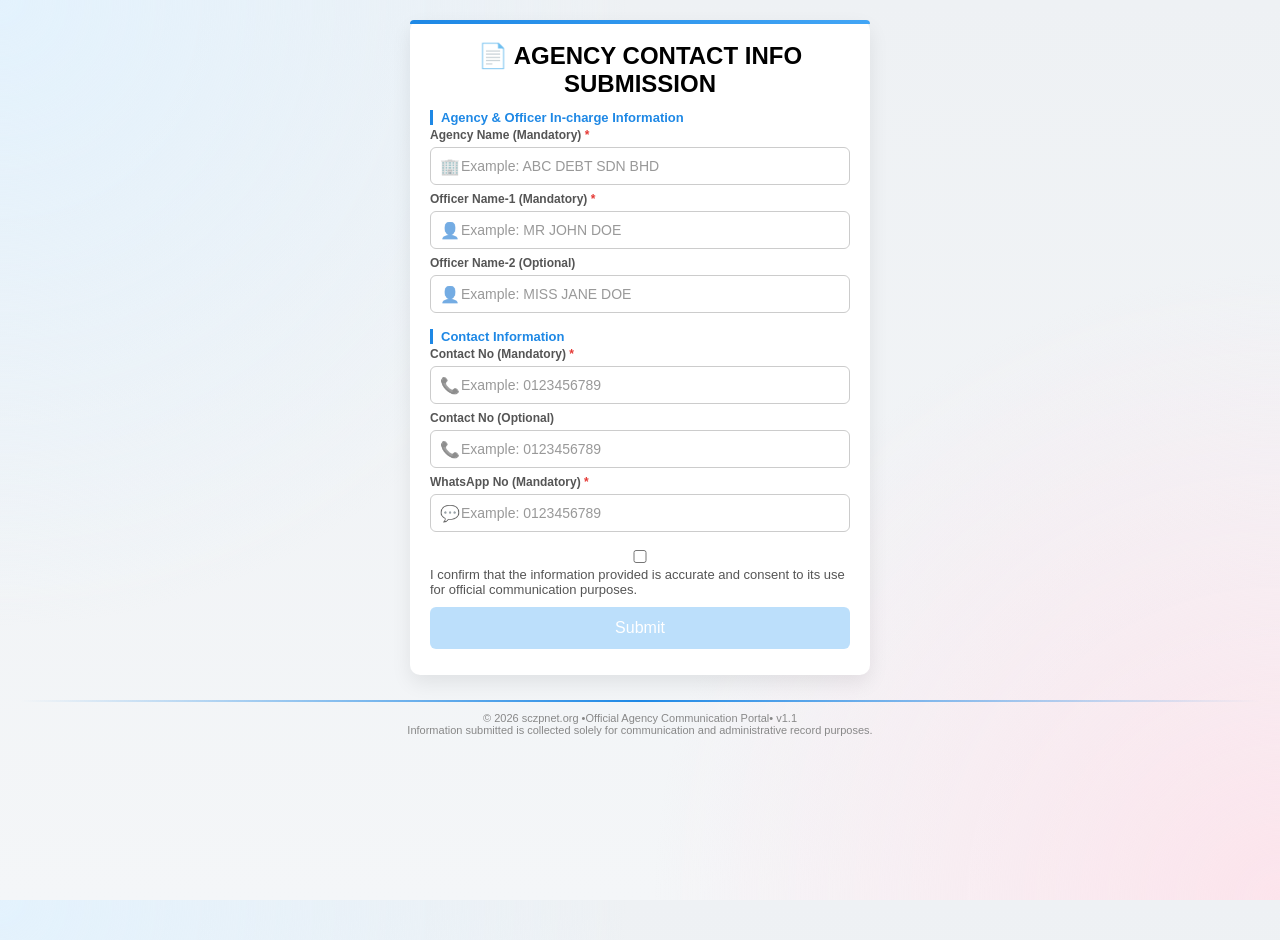
==== agency-info/index.html @ 533aa11d "Create index.html" ====
<!DOCTYPE html>
<html lang="en">
<head>
<meta charset="UTF-8">
<title>Agency Contact Info Submission</title>
<meta name="viewport" content="width=device-width, initial-scale=1">

<style>
/* ===== BASE ===== */
html, body { height:100%; margin:0; }
body{
  font-family: Arial, sans-serif;
  background:
    radial-gradient(circle at top left, #e3f2fd, transparent 40%),
    radial-gradient(circle at bottom right, #fce4ec, transparent 40%),
    linear-gradient(180deg, #eef1f4, #f4f6f8);
  padding:20px;
  color:#000;
}

/* ===== CONTAINER ===== */
.container{
  max-width:420px;
  margin:auto;
  background:#fff;
  padding:16px 20px 20px;
  border-radius:10px;
  box-shadow:0 8px 20px rgba(0,0,0,.08);
  position:relative;
  animation:fade .3s ease;
}
.container::before{
  content:"";
  position:absolute;
  top:0; left:0;
  height:4px; width:100%;
  background:linear-gradient(90deg,#1e88e5,#42a5f5);
  border-radius:10px 10px 0 0;
}

.success-container{ max-width:520px; }

@keyframes fade{
  from{opacity:0; transform:translateY(8px)}
  to{opacity:1; transform:none}
}

/* ===== TEXT ===== */
h2{ text-align:center; margin:6px 0 12px }
label{ font-size:12px; color:#555; font-weight:bold }
.req{ color:#e53935 }
.helper{
  font-size:12px;
  color:#777;
  margin-top:6px;
  text-align:center;
}

/* ===== INPUT ===== */
.input-wrap{ position:relative }
.input-wrap span{
  position:absolute;
  left:10px; top:50%;
  transform:translateY(-50%);
  opacity:.6;
}
input{
  width:100%;
  padding:10px 10px 10px 30px;
  margin:4px 0;
  border:1px solid #ccc;
  border-radius:6px;
  font-size:14px;
  box-sizing:border-box;
  text-transform:uppercase;
}
::placeholder{
  text-transform:none;
  color:#999;
}
input:focus{
  border-color:#1e88e5;
  box-shadow:0 0 0 2px rgba(30,136,229,.15);
  outline:none;
}
input.error{
  border-color:#e53935;
  background:#fff5f5;
}

.errorText{
  font-size:11px;
  color:#e53935;
  display:none;
  margin-bottom:6px;
}

/* ===== SECTION ===== */
.section-title{
  margin-top:12px;
  font-size:13px;
  font-weight:bold;
  color:#1e88e5;
  border-left:3px solid #1e88e5;
  padding-left:8px;
}

/* ===== CONSENT ===== */
.consent{
  font-size:13px;
  margin:10px 0;
  color:#555;
}

/* ===== BUTTON ===== */
button{
  width:100%;
  padding:12px;
  border:none;
  border-radius:6px;
  font-size:16px;
  color:#fff;
  background:#90caf9;
  cursor:not-allowed;
  transition:.2s;
  opacity:.6;
}
button.enabled{
  background:linear-gradient(135deg,#1e88e5,#42a5f5);
  cursor:pointer;
  opacity:1;
}
button.enabled:hover{
  transform:translateY(-1px);
  box-shadow:0 6px 12px rgba(30,136,229,.25);
}

/* ===== SUCCESS ===== */
.successIcon{
  width:70px;
  margin:14px auto;
  animation:pop .4s ease;
}
@keyframes pop{
  from{transform:scale(.6);opacity:0}
  to{transform:scale(1);opacity:1}
}
.ref{
  background:#e3f2fd;
  border:1px dashed #1e88e5;
  padding:8px;
  border-radius:6px;
  text-align:center;
  font-weight:bold;
  margin-bottom:10px;
  font-size:14px;
}
.summary{
  font-size:14px;
  margin-top:10px;
  line-height:1.6;
}
.summary div{
  background:#fafafa;
  border:1px solid #eee;
  padding:6px 8px;
  border-radius:5px;
  margin-bottom:5px;
}
.watermark{
  position:absolute;
  top:45%;
  left:50%;
  transform:translate(-50%,-50%) rotate(-25deg);
  font-size:48px;
  color:rgba(0,0,0,0.06);
  font-weight:bold;
  display:none;
  pointer-events:none;
}

/* ===== MAINTENANCE ===== */
.maintenance{
  max-width:420px;
  margin:auto;
  background:#fff;
  padding:25px 20px;
  border-radius:10px;
  box-shadow:0 8px 20px rgba(0,0,0,.08);
  text-align:center;
}
.maintenance p{ font-size:13px; color:#555 }

/* ===== FOOTER ===== */
.footer{
  margin-top:25px;
  text-align:center;
  font-size:11px;
  color:#888;
}
.divider{
  height:2px;
  background:linear-gradient(to right,transparent,#1e88e5,transparent);
  margin-bottom:10px;
}
.footer a{
  color:#888;
  text-decoration:none;
}
</style>
</head>

<body>

<script>
/* ===== ON / OFF MODE ===== */
var FORM_ENABLED = true;
</script>

<!-- MAINTENANCE -->
<div class="maintenance" id="maintenanceBox" style="display:none;">
  <h2>🚧</h2>
  <h2>Temporarily Unavailable</h2>
  <p>
    This submission form is currently unavailable.<br><br>
    Please contact Cik Syah at HQ Singer.
  </p>
</div>

<!-- FORM -->
<div class="container" id="formBox">
  <h2>📄 AGENCY CONTACT INFO SUBMISSION</h2>

  <form onsubmit="return submitForm();">

    <div class="section-title">Agency & Officer In-charge Information</div>

    <label>Agency Name (Mandatory) <span class="req">*</span></label>
    <div class="input-wrap">
      <span>🏢</span>
      <input type="text" id="agency" placeholder="Example: ABC DEBT SDN BHD">
    </div>
    <div class="errorText" id="err_agency">This field is required</div>

    <label>Officer Name-1 (Mandatory) <span class="req">*</span></label>
    <div class="input-wrap">
      <span>👤</span>
      <input type="text" id="pic1" placeholder="Example: MR JOHN DOE">
    </div>
    <div class="errorText" id="err_pic1">This field is required</div>

    <label>Officer Name-2 (Optional)</label>
    <div class="input-wrap">
      <span>👤</span>
      <input type="text" id="pic2" placeholder="Example: MISS JANE DOE">
    </div>

    <div class="section-title">Contact Information</div>

    <label>Contact No (Mandatory) <span class="req">*</span></label>
    <div class="input-wrap">
      <span>📞</span>
      <input type="tel" id="contact1" placeholder="Example: 0123456789" oninput="formatPhone(this)">
    </div>
    <div class="errorText" id="err_contact1">This field is required</div>

    <label>Contact No (Optional)</label>
    <div class="input-wrap">
      <span>📞</span>
      <input type="tel" id="contact2" placeholder="Example: 0123456789" oninput="formatPhone(this)">
    </div>

    <label>WhatsApp No (Mandatory) <span class="req">*</span></label>
    <div class="input-wrap">
      <span>💬</span>
      <input type="tel" id="whatsapp" placeholder="Example: 0123456789" oninput="formatPhone(this)">
    </div>
    <div class="errorText" id="err_whatsapp">This field is required</div>

    <div class="consent">
      <input type="checkbox" id="consent" onclick="updateState()">
      I confirm that the information provided is accurate and consent to its use
      for official communication purposes.
    </div>

    <button type="submit" id="submitBtn">Submit</button>
    <div class="helper" id="helperText"></div>
  </form>
</div>

<!-- SUCCESS -->
<div class="container success-container" id="successBox" style="display:none;">
  <div class="watermark" id="watermark">SUBMITTED</div>

  <div class="successIcon">
    <svg viewBox="0 0 24 24" fill="none">
      <circle cx="12" cy="12" r="10" stroke="#1e88e5" stroke-width="2"/>
      <path d="M7 12l3 3 7-7" stroke="#1e88e5" stroke-width="2"/>
    </svg>
  </div>

  <h2>Submission Successful</h2>
  <div class="ref" id="refDisplay"></div>
  <div class="summary" id="summaryBox"></div>

  <div class="consent" style="margin-top:15px;">
    ✔ CONSENT CONFIRMED FOR OFFICIAL COMMUNICATION PURPOSES.
  </div>

  <p style="text-align:center;font-size:13px;">
    You may safely close this page. Thank You!
  </p>
</div>

<!-- FOOTER -->
<div class="footer">
  <div class="divider"></div>
  <div id="trademark"></div>
  <div>
    Information submitted is collected solely for communication and
    administrative record purposes.
  </div>
</div>

<script>
/* ===== PAGE LOAD ===== */
window.onload=function(){
  if(!FORM_ENABLED){
    formBox.style.display="none";
    successBox.style.display="none";
    maintenanceBox.style.display="block";
  }
};

/* ===== VALIDATION ===== */
const mandatoryFields=[
  {id:"agency",err:"err_agency"},
  {id:"pic1",err:"err_pic1"},
  {id:"contact1",err:"err_contact1"},
  {id:"whatsapp",err:"err_whatsapp"}
];

function formatPhone(el){
  let v=el.value.replace(/\D/g,'');
  if(v.startsWith("0"))v="6"+v;
  if(!v.startsWith("6"))v="6"+v;
  el.value=v;
}

function updateState(){
  let ok=true;
  mandatoryFields.forEach(f=>{
    const i=document.getElementById(f.id);
    const e=document.getElementById(f.err);
    if(!i.value.trim()){
      ok=false;
      i.classList.add("error");
      e.style.display="block";
    }else{
      i.classList.remove("error");
      e.style.display="none";
    }
  });

  submitBtn.disabled=!ok||!consent.checked;
  submitBtn.classList.toggle("enabled",!submitBtn.disabled);
  helperText.innerText=!ok
    ?"Please complete all mandatory fields."
    :!consent.checked
    ?"Please confirm consent to proceed."
    :"";
}

mandatoryFields.forEach(f=>{
  document.getElementById(f.id).addEventListener("input",updateState);
});

/* ===== SUBMIT ===== */
function submitForm(){
  updateState();
  if(submitBtn.disabled) return false;

  const ref=generateRef();
  const data=new URLSearchParams();
  data.append("ref",ref);
  data.append("agency",agency.value.toUpperCase());
  data.append("pic1",pic1.value.toUpperCase());
  data.append("pic2",pic2.value.toUpperCase());
  data.append("contact1",contact1.value);
  data.append("contact2",contact2.value);
  data.append("whatsapp",whatsapp.value);
  data.append("consent","YES");

  fetch("https://script.google.com/macros/s/AKfycbw3ZP7SV102Bk2YzTQX0vrJ6etipbV98_9ts3V8VFjyaAp5LFoS3QifUa3fZv5ThPaM/exec",
    {method:"POST",body:data});

  formBox.style.display="none";
  successBox.style.display="block";
  watermark.style.display="block";

  refDisplay.innerText="REFERENCE NO: "+ref;
  summaryBox.innerHTML=
    `<div><b>AGENCY NAME:</b> ${agency.value.toUpperCase()}</div>
     <div><b>OFFICER NAME-1:</b> ${pic1.value.toUpperCase()}</div>
     ${pic2.value?`<div><b>OFFICER NAME-2:</b> ${pic2.value.toUpperCase()}</div>`:""}
     <div><b>CONTACT NO (MANDATORY):</b> ${contact1.value}</div>
     ${contact2.value?`<div><b>CONTACT NO (OPTIONAL):</b> ${contact2.value}</div>`:""}
     <div><b>WHATSAPP NO (MANDATORY):</b> ${whatsapp.value}</div>`;

  return false;
}

function generateRef(){
  const d=new Date();
  return "AGY-"+d.getFullYear()
    +String(d.getMonth()+1).padStart(2,"0")
    +String(d.getDate()).padStart(2,"0")+"-"
    +String(d.getHours()).padStart(2,"0")
    +String(d.getMinutes()).padStart(2,"0")
    +String(d.getSeconds()).padStart(2,"0");
}

/* FOOTER */
(function(){
  const year=new Date().getFullYear();
  trademark.innerHTML=
    `© ${year} <a href="https://sczpnet.org" target="_blank">sczpnet.org</a> •Official Agency Communication Portal• v1.1`;
})();
</script>

</body>
</html>
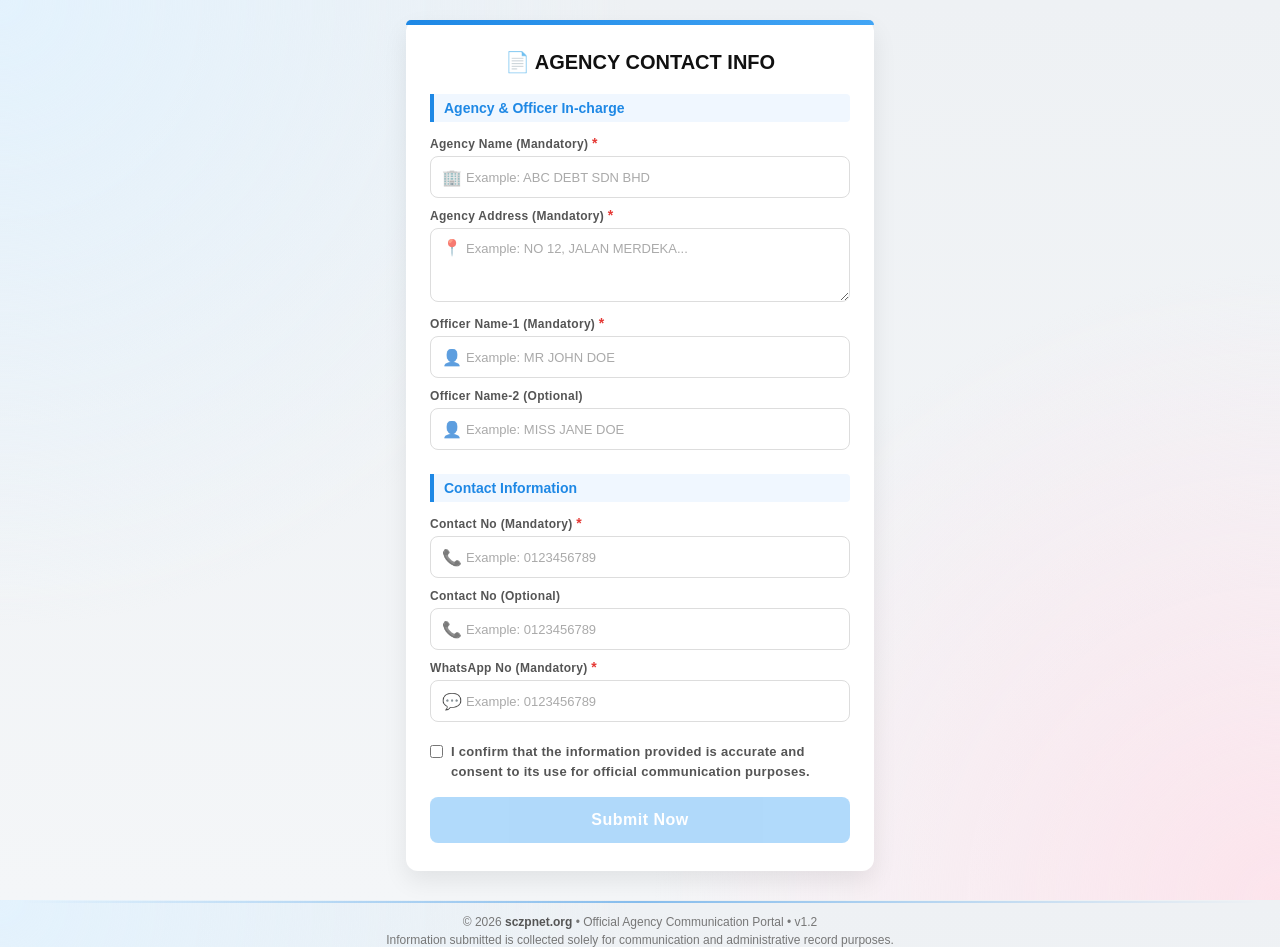
==== commit b9abae1f: "Update index.html" ====
--- a/agency-info/index.html
+++ b/agency-info/index.html
@@ -15,7 +15,7 @@
     radial-gradient(circle at bottom right, #fce4ec, transparent 40%),
     linear-gradient(180deg, #eef1f4, #f4f6f8);
   padding:20px;
-  color:#000;
+  color:#333;
 }
 
 /* ===== CONTAINER ===== */
@@ -23,67 +23,79 @@
   max-width:420px;
   margin:auto;
   background:#fff;
-  padding:16px 20px 20px;
-  border-radius:10px;
-  box-shadow:0 8px 20px rgba(0,0,0,.08);
+  padding:20px 24px;
+  border-radius:12px;
+  box-shadow:0 10px 25px rgba(0,0,0,.08);
   position:relative;
-  animation:fade .3s ease;
+  animation:fade .4s ease;
 }
 .container::before{
   content:"";
   position:absolute;
   top:0; left:0;
-  height:4px; width:100%;
+  height:5px; width:100%;
   background:linear-gradient(90deg,#1e88e5,#42a5f5);
-  border-radius:10px 10px 0 0;
+  border-radius:12px 12px 0 0;
 }
 
 .success-container{ max-width:520px; }
 
 @keyframes fade{
-  from{opacity:0; transform:translateY(8px)}
+  from{opacity:0; transform:translateY(10px)}
   to{opacity:1; transform:none}
 }
 
 /* ===== TEXT ===== */
-h2{ text-align:center; margin:6px 0 12px }
-label{ font-size:12px; color:#555; font-weight:bold }
-.req{ color:#e53935 }
+h2{ text-align:center; margin:10px 0 16px; color:#111; font-size: 20px;}
+label{ font-size:12px; color:#555; font-weight:bold; letter-spacing: 0.3px; }
+.req{ color:#e53935; font-size: 14px; }
 .helper{
   font-size:12px;
   color:#777;
-  margin-top:6px;
+  margin-top:8px;
   text-align:center;
 }
 
 /* ===== INPUT ===== */
-.input-wrap{ position:relative }
+.input-wrap{ position:relative; margin-bottom: 4px;}
 .input-wrap span{
   position:absolute;
-  left:10px; top:50%;
+  left:12px; top:50%;
   transform:translateY(-50%);
-  opacity:.6;
-}
-input{
+  opacity:.7;
+}
+.input-wrap.textarea-wrap span {
+  top: 14px; /* Align icon to top for textarea */
+  transform: none;
+}
+
+input, textarea {
   width:100%;
-  padding:10px 10px 10px 30px;
+  padding:12px 12px 12px 35px;
   margin:4px 0;
-  border:1px solid #ccc;
-  border-radius:6px;
+  border:1.5px solid #ddd;
+  border-radius:8px;
   font-size:14px;
+  font-family: inherit;
   box-sizing:border-box;
   text-transform:uppercase;
-}
+  transition: all 0.2s ease;
+}
+textarea {
+  resize: vertical;
+}
+
 ::placeholder{
   text-transform:none;
-  color:#999;
-}
-input:focus{
+  color:#aaa;
+  font-size: 13px;
+}
+input:focus, textarea:focus {
   border-color:#1e88e5;
-  box-shadow:0 0 0 2px rgba(30,136,229,.15);
+  box-shadow:0 0 0 3px rgba(30,136,229,.15);
   outline:none;
 }
-input.error{
+input.error, textarea.error {
   border-color:#e53935;
   background:#fff5f5;
 }
@@ -92,38 +104,53 @@
   font-size:11px;
   color:#e53935;
   display:none;
-  margin-bottom:6px;
+  margin-bottom:10px;
+  padding-left: 4px;
 }
 
 /* ===== SECTION ===== */
 .section-title{
-  margin-top:12px;
-  font-size:13px;
+  margin:20px 0 12px 0;
+  font-size:14px;
   font-weight:bold;
   color:#1e88e5;
-  border-left:3px solid #1e88e5;
-  padding-left:8px;
+  border-left:4px solid #1e88e5;
+  padding-left:10px;
+  background: #f0f7ff;
+  padding-top: 6px;
+  padding-bottom: 6px;
+  border-radius: 0 4px 4px 0;
 }
 
 /* ===== CONSENT ===== */
 .consent{
   font-size:13px;
-  margin:10px 0;
+  margin:16px 0;
   color:#555;
+  line-height: 1.5;
+  display: flex;
+  align-items: flex-start;
+  gap: 8px;
+}
+.consent input {
+  margin-top: 3px;
+  width: auto;
 }
 
 /* ===== BUTTON ===== */
 button{
   width:100%;
-  padding:12px;
+  padding:14px;
   border:none;
-  border-radius:6px;
+  border-radius:8px;
   font-size:16px;
+  font-weight: bold;
+  letter-spacing: 0.5px;
   color:#fff;
   background:#90caf9;
   cursor:not-allowed;
-  transition:.2s;
-  opacity:.6;
+  transition:all .3s ease;
+  opacity:.7;
 }
 button.enabled{
   background:linear-gradient(135deg,#1e88e5,#42a5f5);
@@ -131,50 +158,51 @@
   opacity:1;
 }
 button.enabled:hover{
-  transform:translateY(-1px);
-  box-shadow:0 6px 12px rgba(30,136,229,.25);
+  transform:translateY(-2px);
+  box-shadow:0 8px 15px rgba(30,136,229,.3);
 }
 
 /* ===== SUCCESS ===== */
 .successIcon{
-  width:70px;
-  margin:14px auto;
-  animation:pop .4s ease;
+  width:75px;
+  margin:20px auto 10px;
+  animation:pop .5s cubic-bezier(0.175, 0.885, 0.32, 1.275);
 }
 @keyframes pop{
-  from{transform:scale(.6);opacity:0}
+  from{transform:scale(.5);opacity:0}
   to{transform:scale(1);opacity:1}
 }
 .ref{
   background:#e3f2fd;
   border:1px dashed #1e88e5;
-  padding:8px;
+  padding:10px;
   border-radius:6px;
   text-align:center;
   font-weight:bold;
-  margin-bottom:10px;
-  font-size:14px;
+  margin-bottom:16px;
+  font-size:15px;
+  color: #0d47a1;
 }
 .summary{
-  font-size:14px;
+  font-size:13.5px;
   margin-top:10px;
   line-height:1.6;
 }
 .summary div{
   background:#fafafa;
   border:1px solid #eee;
-  padding:6px 8px;
-  border-radius:5px;
-  margin-bottom:5px;
+  padding:8px 12px;
+  border-radius:6px;
+  margin-bottom:6px;
 }
 .watermark{
   position:absolute;
   top:45%;
   left:50%;
   transform:translate(-50%,-50%) rotate(-25deg);
-  font-size:48px;
-  color:rgba(0,0,0,0.06);
-  font-weight:bold;
+  font-size:55px;
+  color:rgba(0,0,0,0.04);
+  font-weight:900;
   display:none;
   pointer-events:none;
 }
@@ -184,29 +212,32 @@
   max-width:420px;
   margin:auto;
   background:#fff;
-  padding:25px 20px;
-  border-radius:10px;
+  padding:30px 20px;
+  border-radius:12px;
   box-shadow:0 8px 20px rgba(0,0,0,.08);
   text-align:center;
 }
-.maintenance p{ font-size:13px; color:#555 }
+.maintenance p{ font-size:14px; color:#555; line-height: 1.5; }
 
 /* ===== FOOTER ===== */
 .footer{
-  margin-top:25px;
+  margin-top:30px;
   text-align:center;
-  font-size:11px;
-  color:#888;
+  font-size:12px;
+  color:#777;
 }
 .divider{
   height:2px;
   background:linear-gradient(to right,transparent,#1e88e5,transparent);
-  margin-bottom:10px;
+  margin-bottom:12px;
+  opacity: 0.5;
 }
 .footer a{
-  color:#888;
+  color:#555;
   text-decoration:none;
-}
+  font-weight: bold;
+}
+.footer a:hover { text-decoration: underline; }
 </style>
 </head>
 
@@ -217,9 +248,8 @@
 var FORM_ENABLED = true;
 </script>
 
-<!-- MAINTENANCE -->
 <div class="maintenance" id="maintenanceBox" style="display:none;">
-  <h2>🚧</h2>
+  <h2 style="font-size: 40px; margin: 0;">🚧</h2>
   <h2>Temporarily Unavailable</h2>
   <p>
     This submission form is currently unavailable.<br><br>
@@ -227,13 +257,12 @@
   </p>
 </div>
 
-<!-- FORM -->
 <div class="container" id="formBox">
-  <h2>📄 AGENCY CONTACT INFO SUBMISSION</h2>
+  <h2>📄 AGENCY CONTACT INFO</h2>
 
   <form onsubmit="return submitForm();">
 
-    <div class="section-title">Agency & Officer In-charge Information</div>
+    <div class="section-title">Agency & Officer In-charge</div>
 
     <label>Agency Name (Mandatory) <span class="req">*</span></label>
     <div class="input-wrap">
@@ -242,6 +271,13 @@
     </div>
     <div class="errorText" id="err_agency">This field is required</div>
 
+    <label>Agency Address (Mandatory) <span class="req">*</span></label>
+    <div class="input-wrap textarea-wrap">
+      <span>📍</span>
+      <textarea id="address" rows="3" placeholder="Example: NO 12, JALAN MERDEKA..."></textarea>
+    </div>
+    <div class="errorText" id="err_address">This field is required</div>
+
     <label>Officer Name-1 (Mandatory) <span class="req">*</span></label>
     <div class="input-wrap">
       <span>👤</span>
@@ -277,18 +313,16 @@
     </div>
     <div class="errorText" id="err_whatsapp">This field is required</div>
 
-    <div class="consent">
+    <label class="consent">
       <input type="checkbox" id="consent" onclick="updateState()">
-      I confirm that the information provided is accurate and consent to its use
-      for official communication purposes.
-    </div>
-
-    <button type="submit" id="submitBtn">Submit</button>
+      <span>I confirm that the information provided is accurate and consent to its use for official communication purposes.</span>
+    </label>
+
+    <button type="submit" id="submitBtn">Submit Now</button>
     <div class="helper" id="helperText"></div>
   </form>
 </div>
 
-<!-- SUCCESS -->
 <div class="container success-container" id="successBox" style="display:none;">
   <div class="watermark" id="watermark">SUBMITTED</div>
 
@@ -303,22 +337,20 @@
   <div class="ref" id="refDisplay"></div>
   <div class="summary" id="summaryBox"></div>
 
-  <div class="consent" style="margin-top:15px;">
-    ✔ CONSENT CONFIRMED FOR OFFICIAL COMMUNICATION PURPOSES.
+  <div class="consent" style="margin-top:20px; font-weight: bold; color: #1e88e5; justify-content: center;">
+    ✔ CONSENT CONFIRMED FOR OFFICIAL COMMUNICATION
   </div>
 
-  <p style="text-align:center;font-size:13px;">
+  <p style="text-align:center;font-size:13px; color: #666;">
     You may safely close this page. Thank You!
   </p>
 </div>
 
-<!-- FOOTER -->
 <div class="footer">
   <div class="divider"></div>
   <div id="trademark"></div>
-  <div>
-    Information submitted is collected solely for communication and
-    administrative record purposes.
+  <div style="margin-top: 4px;">
+    Information submitted is collected solely for communication and administrative record purposes.
   </div>
 </div>
 
@@ -326,15 +358,16 @@
 /* ===== PAGE LOAD ===== */
 window.onload=function(){
   if(!FORM_ENABLED){
-    formBox.style.display="none";
-    successBox.style.display="none";
-    maintenanceBox.style.display="block";
+    document.getElementById("formBox").style.display="none";
+    document.getElementById("successBox").style.display="none";
+    document.getElementById("maintenanceBox").style.display="block";
   }
 };
 
 /* ===== VALIDATION ===== */
 const mandatoryFields=[
   {id:"agency",err:"err_agency"},
+  {id:"address",err:"err_address"}, // ADDED ADDRESS HERE
   {id:"pic1",err:"err_pic1"},
   {id:"contact1",err:"err_contact1"},
   {id:"whatsapp",err:"err_whatsapp"}
@@ -362,6 +395,10 @@
     }
   });
 
+  const submitBtn = document.getElementById("submitBtn");
+  const consent = document.getElementById("consent");
+  const helperText = document.getElementById("helperText");
+
   submitBtn.disabled=!ok||!consent.checked;
   submitBtn.classList.toggle("enabled",!submitBtn.disabled);
   helperText.innerText=!ok
@@ -378,36 +415,44 @@
 /* ===== SUBMIT ===== */
 function submitForm(){
   updateState();
+  const submitBtn = document.getElementById("submitBtn");
   if(submitBtn.disabled) return false;
 
   const ref=generateRef();
   const data=new URLSearchParams();
   data.append("ref",ref);
-  data.append("agency",agency.value.toUpperCase());
-  data.append("pic1",pic1.value.toUpperCase());
-  data.append("pic2",pic2.value.toUpperCase());
-  data.append("contact1",contact1.value);
-  data.append("contact2",contact2.value);
-  data.append("whatsapp",whatsapp.value);
+  data.append("agency", document.getElementById("agency").value.toUpperCase());
+  data.append("address", document.getElementById("address").value.toUpperCase()); // ADDED TO URL PARAMS
+  data.append("pic1", document.getElementById("pic1").value.toUpperCase());
+  data.append("pic2", document.getElementById("pic2").value.toUpperCase());
+  data.append("contact1", document.getElementById("contact1").value);
+  data.append("contact2", document.getElementById("contact2").value);
+  data.append("whatsapp", document.getElementById("whatsapp").value);
   data.append("consent","YES");
 
+  // Fetch to Google Apps Script
   fetch("https://script.google.com/macros/s/AKfycbw3ZP7SV102Bk2YzTQX0vrJ6etipbV98_9ts3V8VFjyaAp5LFoS3QifUa3fZv5ThPaM/exec",
     {method:"POST",body:data});
 
-  formBox.style.display="none";
-  successBox.style.display="block";
-  watermark.style.display="block";
-
-  refDisplay.innerText="REFERENCE NO: "+ref;
-  summaryBox.innerHTML=
-    `<div><b>AGENCY NAME:</b> ${agency.value.toUpperCase()}</div>
-     <div><b>OFFICER NAME-1:</b> ${pic1.value.toUpperCase()}</div>
-     ${pic2.value?`<div><b>OFFICER NAME-2:</b> ${pic2.value.toUpperCase()}</div>`:""}
-     <div><b>CONTACT NO (MANDATORY):</b> ${contact1.value}</div>
-     ${contact2.value?`<div><b>CONTACT NO (OPTIONAL):</b> ${contact2.value}</div>`:""}
-     <div><b>WHATSAPP NO (MANDATORY):</b> ${whatsapp.value}</div>`;
-
-  return false;
+  document.getElementById("formBox").style.display="none";
+  document.getElementById("successBox").style.display="block";
+  document.getElementById("watermark").style.display="block";
+
+  document.getElementById("refDisplay").innerText="REFERENCE NO: "+ref;
+  
+  const pic2Val = document.getElementById("pic2").value;
+  const contact2Val = document.getElementById("contact2").value;
+
+  document.getElementById("summaryBox").innerHTML=
+    `<div><b>AGENCY NAME:</b> ${document.getElementById("agency").value.toUpperCase()}</div>
+     <div><b>ADDRESS:</b> ${document.getElementById("address").value.toUpperCase()}</div>
+     <div><b>OFFICER NAME-1:</b> ${document.getElementById("pic1").value.toUpperCase()}</div>
+     ${pic2Val?`<div><b>OFFICER NAME-2:</b> ${pic2Val.toUpperCase()}</div>`:""}
+     <div><b>CONTACT NO (MANDATORY):</b> ${document.getElementById("contact1").value}</div>
+     ${contact2Val?`<div><b>CONTACT NO (OPTIONAL):</b> ${contact2Val}</div>`:""}
+     <div><b>WHATSAPP NO:</b> ${document.getElementById("whatsapp").value}</div>`;
+
+  return false; // Prevent default form submission reload
 }
 
 function generateRef(){
@@ -423,8 +468,8 @@
 /* FOOTER */
 (function(){
   const year=new Date().getFullYear();
-  trademark.innerHTML=
-    `© ${year} <a href="https://sczpnet.org" target="_blank">sczpnet.org</a> •Official Agency Communication Portal• v1.1`;
+  document.getElementById("trademark").innerHTML=
+    `© ${year} <a href="https://sczpnet.org" target="_blank">sczpnet.org</a> • Official Agency Communication Portal • v1.2`;
 })();
 </script>
 
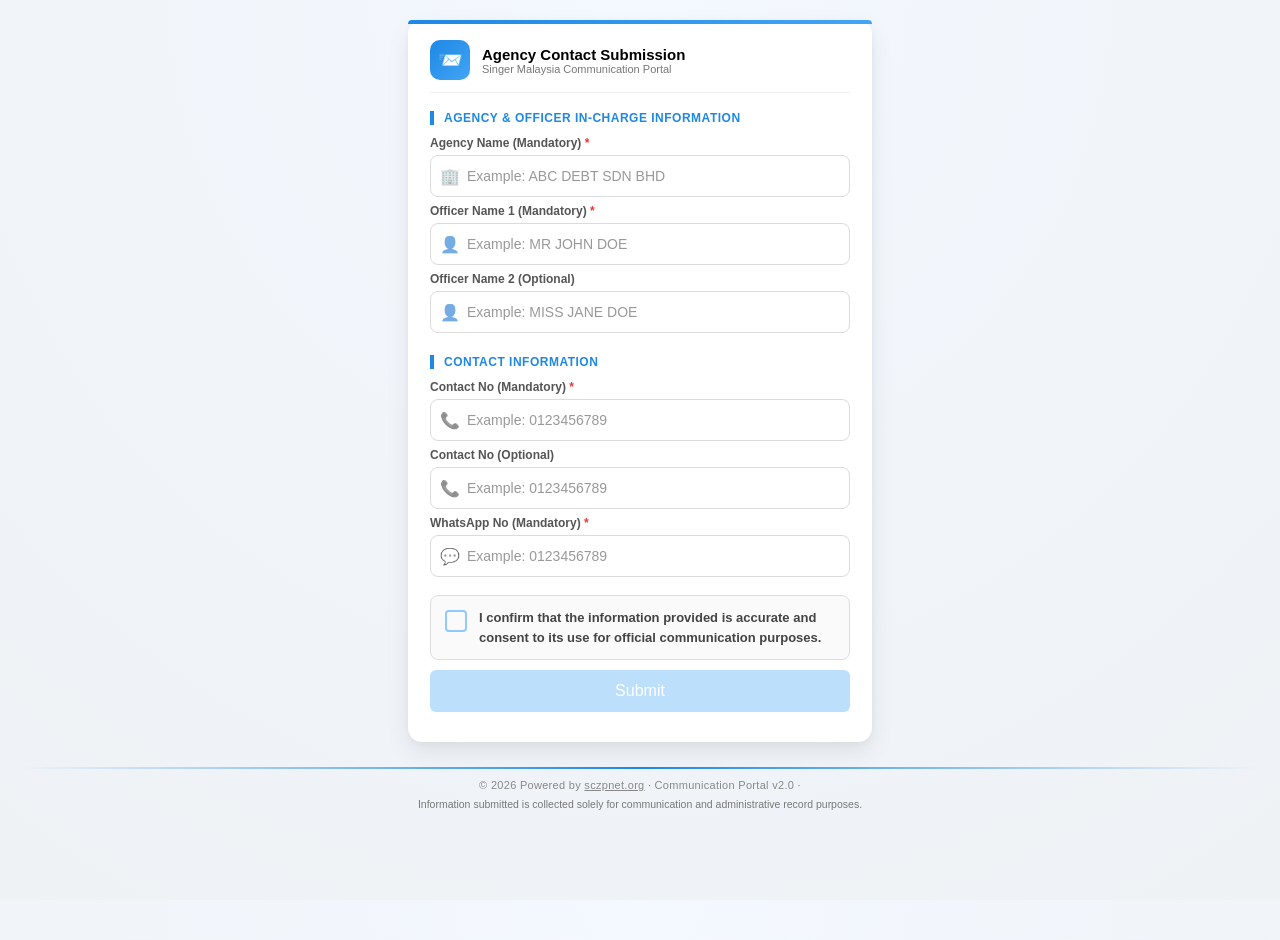
==== commit 455e8944: "Update index.html" ====
--- a/agency-info/index.html
+++ b/agency-info/index.html
@@ -10,12 +10,9 @@
 html, body { height:100%; margin:0; }
 body{
   font-family: Arial, sans-serif;
-  background:
-    radial-gradient(circle at top left, #e3f2fd, transparent 40%),
-    radial-gradient(circle at bottom right, #fce4ec, transparent 40%),
-    linear-gradient(180deg, #eef1f4, #f4f6f8);
+  background: linear-gradient(180deg, #f7f9fb, #eef2f5);
   padding:20px;
-  color:#333;
+  color:#000;
 }
 
 /* ===== CONTAINER ===== */
@@ -23,79 +20,73 @@
   max-width:420px;
   margin:auto;
   background:#fff;
-  padding:20px 24px;
-  border-radius:12px;
-  box-shadow:0 10px 25px rgba(0,0,0,.08);
+  padding:16px 20px 20px;
+  border-radius:10px;
+  box-shadow:0 8px 20px rgba(0,0,0,.08);
   position:relative;
-  animation:fade .4s ease;
+  animation:fade .3s ease;
 }
 .container::before{
   content:"";
   position:absolute;
   top:0; left:0;
-  height:5px; width:100%;
+  height:4px; width:100%;
   background:linear-gradient(90deg,#1e88e5,#42a5f5);
-  border-radius:12px 12px 0 0;
+  border-radius:10px 10px 0 0;
 }
 
 .success-container{ max-width:520px; }
 
 @keyframes fade{
-  from{opacity:0; transform:translateY(10px)}
+  from{opacity:0; transform:translateY(8px)}
   to{opacity:1; transform:none}
 }
 
 /* ===== TEXT ===== */
-h2{ text-align:center; margin:10px 0 16px; color:#111; font-size: 20px;}
-label{ font-size:12px; color:#555; font-weight:bold; letter-spacing: 0.3px; }
-.req{ color:#e53935; font-size: 14px; }
+h2{ text-align:center; margin:6px 0 12px }
+label{ font-size:12px; color:#555; font-weight:bold }
+.req{ color:#e53935 }
 .helper{
   font-size:12px;
   color:#777;
-  margin-top:8px;
+  margin-top:6px;
   text-align:center;
 }
+  
+.shake{
+  animation:shake .45s;
+  border-color:#e53935;
+  box-shadow:0 0 0 2px rgba(229,57,53,.25);
+}
 
 /* ===== INPUT ===== */
-.input-wrap{ position:relative; margin-bottom: 4px;}
+.input-wrap{ position:relative }
 .input-wrap span{
   position:absolute;
-  left:12px; top:50%;
+  left:10px; top:50%;
   transform:translateY(-50%);
-  opacity:.7;
-}
-.input-wrap.textarea-wrap span {
-  top: 14px; /* Align icon to top for textarea */
-  transform: none;
-}
-
-input, textarea {
+  opacity:.6;
+}
+input{
   width:100%;
-  padding:12px 12px 12px 35px;
+  padding:10px 10px 10px 30px;
   margin:4px 0;
-  border:1.5px solid #ddd;
-  border-radius:8px;
+  border:1px solid #ccc;
+  border-radius:6px;
   font-size:14px;
-  font-family: inherit;
   box-sizing:border-box;
   text-transform:uppercase;
-  transition: all 0.2s ease;
-}
-textarea {
-  resize: vertical;
-}
-
+}
 ::placeholder{
   text-transform:none;
-  color:#aaa;
-  font-size: 13px;
-}
-input:focus, textarea:focus {
+  color:#999;
+}
+input:focus{
   border-color:#1e88e5;
-  box-shadow:0 0 0 3px rgba(30,136,229,.15);
+  box-shadow:0 0 0 2px rgba(30,136,229,.15);
   outline:none;
 }
-input.error, textarea.error {
+input.error{
   border-color:#e53935;
   background:#fff5f5;
 }
@@ -104,53 +95,48 @@
   font-size:11px;
   color:#e53935;
   display:none;
-  margin-bottom:10px;
-  padding-left: 4px;
+  margin-bottom:6px;
+}
+
+/* ===== SHAKE ERROR ===== */
+@keyframes shake{
+  0%{transform:translateX(0)}
+  20%{transform:translateX(-10px)}
+  40%{transform:translateX(10px)}
+  60%{transform:translateX(-8px)}
+  80%{transform:translateX(8px)}
+  100%{transform:translateX(0)}
 }
 
 /* ===== SECTION ===== */
 .section-title{
-  margin:20px 0 12px 0;
-  font-size:14px;
+  margin-top:12px;
+  font-size:13px;
   font-weight:bold;
   color:#1e88e5;
-  border-left:4px solid #1e88e5;
-  padding-left:10px;
-  background: #f0f7ff;
-  padding-top: 6px;
-  padding-bottom: 6px;
-  border-radius: 0 4px 4px 0;
+  border-left:3px solid #1e88e5;
+  padding-left:8px;
 }
 
 /* ===== CONSENT ===== */
 .consent{
   font-size:13px;
-  margin:16px 0;
+  margin:10px 0;
   color:#555;
-  line-height: 1.5;
-  display: flex;
-  align-items: flex-start;
-  gap: 8px;
-}
-.consent input {
-  margin-top: 3px;
-  width: auto;
 }
 
 /* ===== BUTTON ===== */
 button{
   width:100%;
-  padding:14px;
+  padding:12px;
   border:none;
-  border-radius:8px;
+  border-radius:6px;
   font-size:16px;
-  font-weight: bold;
-  letter-spacing: 0.5px;
   color:#fff;
   background:#90caf9;
   cursor:not-allowed;
-  transition:all .3s ease;
-  opacity:.7;
+  transition:.2s;
+  opacity:.6;
 }
 button.enabled{
   background:linear-gradient(135deg,#1e88e5,#42a5f5);
@@ -158,51 +144,50 @@
   opacity:1;
 }
 button.enabled:hover{
-  transform:translateY(-2px);
-  box-shadow:0 8px 15px rgba(30,136,229,.3);
+  transform:translateY(-1px);
+  box-shadow:0 6px 12px rgba(30,136,229,.25);
 }
 
 /* ===== SUCCESS ===== */
 .successIcon{
-  width:75px;
-  margin:20px auto 10px;
-  animation:pop .5s cubic-bezier(0.175, 0.885, 0.32, 1.275);
+  width:70px;
+  margin:14px auto;
+  animation:pop .4s ease;
 }
 @keyframes pop{
-  from{transform:scale(.5);opacity:0}
+  from{transform:scale(.6);opacity:0}
   to{transform:scale(1);opacity:1}
 }
 .ref{
   background:#e3f2fd;
   border:1px dashed #1e88e5;
-  padding:10px;
+  padding:8px;
   border-radius:6px;
   text-align:center;
   font-weight:bold;
-  margin-bottom:16px;
-  font-size:15px;
-  color: #0d47a1;
+  margin-bottom:10px;
+  font-size:14px;
 }
 .summary{
-  font-size:13.5px;
+  font-size:14px;
   margin-top:10px;
   line-height:1.6;
 }
 .summary div{
   background:#fafafa;
   border:1px solid #eee;
-  padding:8px 12px;
-  border-radius:6px;
-  margin-bottom:6px;
+  padding:6px 8px;
+  border-radius:5px;
+  margin-bottom:5px;
 }
 .watermark{
   position:absolute;
   top:45%;
   left:50%;
   transform:translate(-50%,-50%) rotate(-25deg);
-  font-size:55px;
-  color:rgba(0,0,0,0.04);
-  font-weight:900;
+  font-size:48px;
+  color:rgba(0,0,0,0.06);
+  font-weight:bold;
   display:none;
   pointer-events:none;
 }
@@ -212,117 +197,413 @@
   max-width:420px;
   margin:auto;
   background:#fff;
-  padding:30px 20px;
-  border-radius:12px;
+  padding:25px 20px;
+  border-radius:10px;
   box-shadow:0 8px 20px rgba(0,0,0,.08);
   text-align:center;
 }
-.maintenance p{ font-size:14px; color:#555; line-height: 1.5; }
+.maintenance p{ font-size:13px; color:#555 }
 
 /* ===== FOOTER ===== */
 .footer{
-  margin-top:30px;
+  margin-top:25px;
   text-align:center;
-  font-size:12px;
-  color:#777;
+  font-size:11px;
+  color:#888;
 }
 .divider{
   height:2px;
   background:linear-gradient(to right,transparent,#1e88e5,transparent);
-  margin-bottom:12px;
-  opacity: 0.5;
+  margin-bottom:10px;
 }
 .footer a{
+  color:#888;
+  text-decoration:underline;
+
+  }
+
+.footer a:hover{
+  text-decoration:underline;
+}
+
+/* ===== PROCESSING OVERLAY ===== */
+#processingOverlay{
+  position:fixed;
+  top:0; left:0;
+  width:100%;
+  height:100%;
+  background:rgba(255,255,255,0.85);
+  z-index:9999;
+  display:none;
+  align-items:center;
+  justify-content:center;
+}
+.processingBox{
+  text-align:center;
+}
+.spinner{
+  width:42px;
+  height:42px;
+  border:4px solid #cfd8dc;
+  border-top:4px solid #1e88e5;
+  border-radius:50%;
+  animation:spin 1s linear infinite;
+  margin:auto;
+}
+.processingText{
+  margin-top:10px;
+  font-size:14px;
   color:#555;
-  text-decoration:none;
-  font-weight: bold;
-}
-.footer a:hover { text-decoration: underline; }
+  font-weight:bold;
+}
+@keyframes spin{
+  to{ transform:rotate(360deg); }
+}
+
+/* ===== CONSENT CARD (FINAL CANTIK) ===== */
+.consent-box{
+  margin:14px 0 10px;
+}
+
+.consent-card{
+  display:flex;
+  align-items:flex-start;
+  gap:12px;
+  padding:12px 14px;
+  border:1px solid #ddd;
+  border-radius:8px;
+  background:#fafafa;
+  cursor:pointer;
+  transition:.25s;
+}
+
+.consent-card:hover{
+  border-color:#90caf9;
+  background:#f5faff;
+}
+
+/* Hide default checkbox */
+.consent-card input{
+  display:none;
+}
+
+/* Custom checkbox */
+.checkmark{
+  width:18px;
+  height:18px;
+  border:2px solid #90caf9;
+  border-radius:4px;
+  position:relative;
+  margin-top:2px;
+  flex-shrink:0;
+}
+
+/* Tick */
+.checkmark::after{
+  content:"";
+  position:absolute;
+  left:4px;
+  top:0px;
+  width:5px;
+  height:10px;
+  border:solid #fff;
+  border-width:0 2px 2px 0;
+  transform:rotate(45deg);
+  opacity:0;
+}
+
+/* Checked */
+.consent-card input:checked + .checkmark{
+  background:#2e7d32;
+  border-color:#2e7d32;
+}
+
+.consent-card input:checked + .checkmark::after{
+  opacity:1;
+}
+
+.consent-card input:checked ~ .consent-text{
+  color:#2e7d32;
+  font-weight:bold;
+}
+
+.consent-text{
+  font-size:13px;
+  line-height:1.5;
+  color:#444;
+}
+  .footer-brand{
+  font-weight:normal;
+  letter-spacing:.3px;
+  margin-bottom:6px;
+}
+
+.footer-note{
+  font-size:10.5px;
+  color:#777;
+  line-height:1.4;
+}
+
+
+/* ===== CLOSE BUTTON ===== */
+.closeBtn{
+  width:100%;
+  margin-top:12px;
+  padding:10px;
+  border:none;
+  border-radius:6px;
+  font-size:15px;
+  font-weight:bold;
+  background:#2e7d32;
+  color:#fff;
+  cursor:pointer;
+}
+.closeBtn:hover{
+  background:#1b5e20;
+}
+
+/* ===== UI UPGRADE ===== */
+
+body{
+  background:
+  radial-gradient(circle at top,#f4f8ff,#eef2f5);
+}
+
+/* HEADER */
+
+.form-header{
+  display:flex;
+  align-items:center;
+  gap:12px;
+  margin-bottom:15px;
+  padding-bottom:12px;
+  border-bottom:1px solid #eee;
+}
+
+.logo{
+  width:40px;
+  height:40px;
+  border-radius:10px;
+  background:linear-gradient(135deg,#1e88e5,#42a5f5);
+  display:flex;
+  align-items:center;
+  justify-content:center;
+  font-size:20px;
+  color:#fff;
+}
+
+.title{
+  font-size:15px;
+  font-weight:bold;
+}
+
+.subtitle{
+  font-size:11px;
+  color:#777;
+}
+
+/* CONTAINER */
+
+.container{
+  padding:20px 22px 24px;
+  border-radius:14px;
+  box-shadow:
+    0 10px 25px rgba(0,0,0,.08),
+    0 2px 6px rgba(0,0,0,.04);
+}
+
+/* SECTION TITLE */
+
+.section-title{
+  margin-top:18px;
+  margin-bottom:8px;
+  font-size:12px;
+  font-weight:bold;
+  color:#1e88e5;
+  text-transform:uppercase;
+  letter-spacing:.5px;
+  border-left:4px solid #1e88e5;
+  padding-left:10px;
+}
+
+/* INPUT */
+
+input{
+  padding:12px 12px 12px 36px;
+  border:1px solid #dcdcdc;
+  border-radius:8px;
+  transition:.2s;
+}
+
+input:hover{
+  border-color:#90caf9;
+}
+
+input:focus{
+  transform:scale(1.01);
+}
+
+/* BUTTON */
+
+button.enabled{
+  background:linear-gradient(135deg,#1e88e5,#1976d2);
+  box-shadow:0 4px 12px rgba(30,136,229,.25);
+}
+
+button.enabled:hover{
+  transform:translateY(-2px);
+  box-shadow:0 8px 18px rgba(30,136,229,.35);
+}
+
+/* SUCCESS */
+
+.success-container{
+  text-align:center;
+}
+
+.ref{
+  font-size:15px;
+  letter-spacing:.5px;
+}
+
+/* ===== CONFETTI ===== */
+.confetti{
+  position:fixed;
+  width:8px;
+  height:8px;
+  top:-10px;
+  z-index:9999;
+  animation:confettiFall 3s linear forwards;
+  border-radius:2px;
+}
+
+@keyframes confettiFall{
+  to{
+    transform:translateY(100vh) rotate(720deg);
+    opacity:0;
+  }
+}
+
+/* ===== SUCCESS UPGRADE ===== */
+.success-container{
+  text-align:center;
+  animation:fadeSuccess .5s ease;
+}
+
+@keyframes fadeSuccess{
+  from{opacity:0; transform:translateY(20px)}
+  to{opacity:1; transform:translateY(0)}
+}
+
+.successIcon{
+  width:80px;
+  margin:20px auto 10px;
+}
+
+.ref{
+  font-size:15px;
+  letter-spacing:.5px;
+  background:linear-gradient(135deg,#e3f2fd,#f1f8ff);
+  border:1px solid #bbdefb;
+}
+  
 </style>
 </head>
 
 <body>
 
 <script>
-/* ===== ON / OFF MODE ===== */
 var FORM_ENABLED = true;
+const SCRIPT_URL =
+"https://script.google.com/macros/s/AKfycbyMtm1R2Geo-MpMtKSoWVvu9y3s0tYBxMwyaP2krcHl1lau8dRGjwCvClB3J_fXhbw7/exec";
 </script>
 
+<!-- ===== MAINTENANCE ===== -->
 <div class="maintenance" id="maintenanceBox" style="display:none;">
-  <h2 style="font-size: 40px; margin: 0;">🚧</h2>
-  <h2>Temporarily Unavailable</h2>
-  <p>
-    This submission form is currently unavailable.<br><br>
-    Please contact Cik Syah at HQ Singer.
-  </p>
+  <h2>🚧 Temporarily Unavailable</h2>
+  <p>This submission form is currently unavailable.<br><br>Please contact the administrator.</p>
 </div>
 
+<!-- ===== FORM ===== -->
 <div class="container" id="formBox">
-  <h2>📄 AGENCY CONTACT INFO</h2>
+  <div class="form-header">
+  <div class="logo">📨</div>
+  <div>
+    <div class="title">Agency Contact Submission</div>
+    <div class="subtitle">Singer Malaysia Communication Portal</div>
+  </div>
+</div>
 
   <form onsubmit="return submitForm();">
 
-    <div class="section-title">Agency & Officer In-charge</div>
+    <div class="section-title">Agency & Officer In-charge Information</div>
 
     <label>Agency Name (Mandatory) <span class="req">*</span></label>
-    <div class="input-wrap">
-      <span>🏢</span>
+    <div class="input-wrap"><span>🏢</span>
       <input type="text" id="agency" placeholder="Example: ABC DEBT SDN BHD">
     </div>
     <div class="errorText" id="err_agency">This field is required</div>
 
-    <label>Agency Address (Mandatory) <span class="req">*</span></label>
-    <div class="input-wrap textarea-wrap">
-      <span>📍</span>
-      <textarea id="address" rows="3" placeholder="Example: NO 12, JALAN MERDEKA..."></textarea>
-    </div>
-    <div class="errorText" id="err_address">This field is required</div>
-
-    <label>Officer Name-1 (Mandatory) <span class="req">*</span></label>
-    <div class="input-wrap">
-      <span>👤</span>
+    <label>Officer Name 1 (Mandatory) <span class="req">*</span></label>
+    <div class="input-wrap"><span>👤</span>
       <input type="text" id="pic1" placeholder="Example: MR JOHN DOE">
     </div>
     <div class="errorText" id="err_pic1">This field is required</div>
 
-    <label>Officer Name-2 (Optional)</label>
-    <div class="input-wrap">
-      <span>👤</span>
+    <label>Officer Name 2 (Optional)</label>
+    <div class="input-wrap"><span>👤</span>
       <input type="text" id="pic2" placeholder="Example: MISS JANE DOE">
     </div>
 
     <div class="section-title">Contact Information</div>
 
     <label>Contact No (Mandatory) <span class="req">*</span></label>
-    <div class="input-wrap">
-      <span>📞</span>
-      <input type="tel" id="contact1" placeholder="Example: 0123456789" oninput="formatPhone(this)">
+    <div class="input-wrap"><span>📞</span>
+      <input type="tel" inputmode="numeric" id="contact1" placeholder="Example: 0123456789" oninput="formatPhone(this)">
+      <div class="errorText" id="err_contact1_format">
+  Invalid contact number format (must start with 0)
+</div>
+
     </div>
     <div class="errorText" id="err_contact1">This field is required</div>
 
     <label>Contact No (Optional)</label>
-    <div class="input-wrap">
-      <span>📞</span>
-      <input type="tel" id="contact2" placeholder="Example: 0123456789" oninput="formatPhone(this)">
+    <div class="input-wrap"><span>📞</span>
+      <input type="tel" inputmode="numeric" id="contact2" placeholder="Example: 0123456789" oninput="formatPhone(this)">
+      <div class="errorText" id="err_contact2_format">
+  Invalid contact number format (must start with 0)
+</div>
+
     </div>
 
     <label>WhatsApp No (Mandatory) <span class="req">*</span></label>
-    <div class="input-wrap">
-      <span>💬</span>
-      <input type="tel" id="whatsapp" placeholder="Example: 0123456789" oninput="formatPhone(this)">
+    <div class="input-wrap"><span>💬</span>
+      <input type="tel" inputmode="numeric" id="whatsapp" placeholder="Example: 0123456789" oninput="formatPhone(this)">
+      <div class="errorText" id="err_whatsapp_format">
+  Invalid contact number format (must start with 0)
+</div>
+
     </div>
     <div class="errorText" id="err_whatsapp">This field is required</div>
 
-    <label class="consent">
-      <input type="checkbox" id="consent" onclick="updateState()">
-      <span>I confirm that the information provided is accurate and consent to its use for official communication purposes.</span>
-    </label>
-
-    <button type="submit" id="submitBtn">Submit Now</button>
+<div class="consent-box">
+  <label class="consent-card">
+    <input type="checkbox" id="consent" onchange="updateState()">
+    <span class="checkmark"></span>
+    <span class="consent-text">
+      I confirm that the information provided is accurate and consent to its use
+      for official communication purposes.
+    </span>
+  </label>
+</div>
+
+
+    <button type="submit" id="submitBtn">Submit</button>
     <div class="helper" id="helperText"></div>
   </form>
 </div>
 
+<!-- ===== SUCCESS ===== -->
 <div class="container success-container" id="successBox" style="display:none;">
   <div class="watermark" id="watermark">SUBMITTED</div>
 
@@ -337,140 +618,357 @@
   <div class="ref" id="refDisplay"></div>
   <div class="summary" id="summaryBox"></div>
 
-  <div class="consent" style="margin-top:20px; font-weight: bold; color: #1e88e5; justify-content: center;">
-    ✔ CONSENT CONFIRMED FOR OFFICIAL COMMUNICATION
+  <div class="consent" style="margin-top:15px;">
+    ✔ CONSENT CONFIRMED FOR OFFICIAL COMMUNICATION PURPOSES.
   </div>
 
-  <p style="text-align:center;font-size:13px; color: #666;">
-    You may safely close this page. Thank You!
-  </p>
+  <p style="text-align:center;font-size:13px;">You may safely close this page.</p>
+
+<button class="closeBtn" onclick="returnToMain()">Return to Main Page</button>
+
 </div>
 
+<!-- ===== PROCESSING OVERLAY ===== -->
+<div id="processingOverlay">
+  <div class="processingBox">
+    <div class="spinner"></div>
+    <div class="processingText">Processing submission…</div>
+  </div>
+</div>
+
+<!-- ===== FOOTER ===== -->
 <div class="footer">
   <div class="divider"></div>
-  <div id="trademark"></div>
-  <div style="margin-top: 4px;">
-    Information submitted is collected solely for communication and administrative record purposes.
+
+  <div class="footer-brand">
+    © <span id="year"></span>
+    Powered by
+    <a href="https://sczpnet.org" target="_blank">sczpnet.org</a>
+    · Communication Portal v2.0 ·
+  </div>
+
+  <div class="footer-note">
+    Information submitted is collected solely for communication and
+    administrative record purposes.
   </div>
 </div>
 
+
 <script>
-/* ===== PAGE LOAD ===== */
 window.onload=function(){
+  document.getElementById("year").innerText=new Date().getFullYear();
   if(!FORM_ENABLED){
-    document.getElementById("formBox").style.display="none";
-    document.getElementById("successBox").style.display="none";
-    document.getElementById("maintenanceBox").style.display="block";
+    formBox.style.display="none";
+    successBox.style.display="none";
+    maintenanceBox.style.display="block";
   }
 };
 
-/* ===== VALIDATION ===== */
 const mandatoryFields=[
   {id:"agency",err:"err_agency"},
-  {id:"address",err:"err_address"}, // ADDED ADDRESS HERE
   {id:"pic1",err:"err_pic1"},
   {id:"contact1",err:"err_contact1"},
   {id:"whatsapp",err:"err_whatsapp"}
 ];
 
+mandatoryFields.forEach(f=>{
+  const el=document.getElementById(f.id);
+  if(el){
+    el.addEventListener("input",()=>updateState(false));
+    el.addEventListener("blur",()=>updateState(true));
+  }
+});
+
+["contact1","contact2","whatsapp"].forEach(id=>{
+  const el=document.getElementById(id);
+  if(el){
+    el.addEventListener("keydown",blockNonNumeric);
+  }
+});
+
+function showProcessing(){
+  processingOverlay.style.display="flex";
+}
+
+function hideProcessing(){
+  processingOverlay.style.display="none";
+}
+
 function formatPhone(el){
-  let v=el.value.replace(/\D/g,'');
-  if(v.startsWith("0"))v="6"+v;
-  if(!v.startsWith("6"))v="6"+v;
-  el.value=v;
-}
-
-function updateState(){
+
+  let raw=el.value.replace(/\D/g,'');
+
+  const errId=
+    el.id==="contact1"?"err_contact1_format":
+    el.id==="contact2"?"err_contact2_format":
+    el.id==="whatsapp"?"err_whatsapp_format":null;
+
+  if(errId) document.getElementById(errId).style.display="none";
+
+  el.classList.remove("error");
+
+  if(!raw) return;
+
+  if(!raw.startsWith("0")){
+    if(errId){
+      document.getElementById(errId).style.display="block";
+      el.classList.add("error");
+    }
+    return;
+  }
+
+  if(raw.startsWith("01")){
+    if(raw.length<=10)
+      el.value=raw.replace(/(\d{3})(\d+)/,"$1-$2");
+    else
+      el.value=raw.replace(/(\d{3})(\d{4})(\d+)/,"$1-$2$3");
+  }
+  else{
+    el.value=raw.replace(/(\d{2})(\d+)/,"$1-$2");
+  }
+}
+
+function blockNonNumeric(e){
+
+  const key=e.key;
+
+  if(
+    !/[0-9]/.test(key) &&
+    key!=="Backspace" &&
+    key!=="Delete" &&
+    key!=="ArrowLeft" &&
+    key!=="ArrowRight" &&
+    key!=="Tab"
+  ){
+    e.preventDefault();
+  }
+}
+
+function updateState(showErrors=false){
+
   let ok=true;
+
   mandatoryFields.forEach(f=>{
+
     const i=document.getElementById(f.id);
     const e=document.getElementById(f.err);
+
     if(!i.value.trim()){
+
       ok=false;
-      i.classList.add("error");
-      e.style.display="block";
+
+      if(showErrors){
+        i.classList.add("error");
+        e.style.display="block";
+      }
+
     }else{
+
       i.classList.remove("error");
       e.style.display="none";
+
     }
+
   });
 
-  const submitBtn = document.getElementById("submitBtn");
-  const consent = document.getElementById("consent");
-  const helperText = document.getElementById("helperText");
-
-  submitBtn.disabled=!ok||!consent.checked;
-  submitBtn.classList.toggle("enabled",!submitBtn.disabled);
-  helperText.innerText=!ok
-    ?"Please complete all mandatory fields."
-    :!consent.checked
-    ?"Please confirm consent to proceed."
-    :"";
-}
-
-mandatoryFields.forEach(f=>{
-  document.getElementById(f.id).addEventListener("input",updateState);
-});
-
-/* ===== SUBMIT ===== */
+  ["contact1","whatsapp"].forEach(id=>{
+
+    const el=document.getElementById(id);
+
+    if(el.value && !el.value.trim().startsWith("0")){
+      ok=false;
+      if(showErrors) el.classList.add("error");
+    }
+
+  });
+
+  if(ok && consent.checked){
+    submitBtn.disabled=false;
+    submitBtn.classList.add("enabled");
+  }
+  else{
+    submitBtn.disabled=true;
+    submitBtn.classList.remove("enabled");
+  }
+
+}
+
+function focusFirstError(){
+
+  for(let f of mandatoryFields){
+
+    const el=document.getElementById(f.id);
+
+    if(!el.value.trim()){
+
+      const wrap=el.closest(".input-wrap") || el;
+
+      wrap.scrollIntoView({
+        behavior:"smooth",
+        block:"center"
+      });
+
+      wrap.classList.remove("shake");
+      void wrap.offsetWidth;
+      wrap.classList.add("shake");
+
+      setTimeout(()=>{
+        wrap.classList.remove("shake");
+      },450);
+
+      el.focus();
+
+      return true;
+    }
+  }
+
+  return false;
+}
+
 function submitForm(){
-  updateState();
-  const submitBtn = document.getElementById("submitBtn");
-  if(submitBtn.disabled) return false;
+
+  updateState(true);
+
+  if(submitBtn.disabled){
+    focusFirstError();
+    return false;
+  }
+
+  showProcessing();
 
   const ref=generateRef();
+
   const data=new URLSearchParams();
+
   data.append("ref",ref);
-  data.append("agency", document.getElementById("agency").value.toUpperCase());
-  data.append("address", document.getElementById("address").value.toUpperCase()); // ADDED TO URL PARAMS
-  data.append("pic1", document.getElementById("pic1").value.toUpperCase());
-  data.append("pic2", document.getElementById("pic2").value.toUpperCase());
-  data.append("contact1", document.getElementById("contact1").value);
-  data.append("contact2", document.getElementById("contact2").value);
-  data.append("whatsapp", document.getElementById("whatsapp").value);
+  data.append("agency",agency.value.toUpperCase());
+  data.append("pic1",pic1.value.toUpperCase());
+  data.append("pic2",pic2.value.toUpperCase());
+  data.append("contact1",contact1.value);
+  data.append("contact2",contact2.value);
+  data.append("whatsapp",whatsapp.value);
   data.append("consent","YES");
-
-  // Fetch to Google Apps Script
-  fetch("https://script.google.com/macros/s/AKfycbw3ZP7SV102Bk2YzTQX0vrJ6etipbV98_9ts3V8VFjyaAp5LFoS3QifUa3fZv5ThPaM/exec",
-    {method:"POST",body:data});
-
-  document.getElementById("formBox").style.display="none";
-  document.getElementById("successBox").style.display="block";
-  document.getElementById("watermark").style.display="block";
-
-  document.getElementById("refDisplay").innerText="REFERENCE NO: "+ref;
+  data.append("update","NO");
+
+  fetch(SCRIPT_URL,{method:"POST",body:data})
+  .then(r=>r.json())
+  .then(res=>{
+
+    if(res.status==="DUPLICATE"){
+
+      hideProcessing();
+
+      if(confirm("Agency record already exists.\nDo you want to update the information?")){
+
+        showProcessing();
+
+        data.set("update","YES");
+
+        fetch(SCRIPT_URL,{method:"POST",body:data})
+        .then(r=>r.json())
+        .then(res2=>{
+
+          hideProcessing();
+
+          if(res2.status==="UPDATED"){
+            showSuccess(res2.ref,res2.updateInfo || "UPDATED");
+          }
+          else{
+            alert("Update limit reached. Please contact Cik Syah@HQ Singer");
+            location.reload();
+          }
+
+        });
+
+      }
+
+      return;
+
+    }
+
+    hideProcessing();
+    showSuccess(res.ref,"NEW SUBMISSION");
+
+  });
+
+  return false;
+}
+
+function showSuccess(ref,statusText){
+
+  formBox.style.display="none";
+  successBox.style.display="block";
+  watermark.style.display="block";
   
-  const pic2Val = document.getElementById("pic2").value;
-  const contact2Val = document.getElementById("contact2").value;
-
-  document.getElementById("summaryBox").innerHTML=
-    `<div><b>AGENCY NAME:</b> ${document.getElementById("agency").value.toUpperCase()}</div>
-     <div><b>ADDRESS:</b> ${document.getElementById("address").value.toUpperCase()}</div>
-     <div><b>OFFICER NAME-1:</b> ${document.getElementById("pic1").value.toUpperCase()}</div>
-     ${pic2Val?`<div><b>OFFICER NAME-2:</b> ${pic2Val.toUpperCase()}</div>`:""}
-     <div><b>CONTACT NO (MANDATORY):</b> ${document.getElementById("contact1").value}</div>
-     ${contact2Val?`<div><b>CONTACT NO (OPTIONAL):</b> ${contact2Val}</div>`:""}
-     <div><b>WHATSAPP NO:</b> ${document.getElementById("whatsapp").value}</div>`;
-
-  return false; // Prevent default form submission reload
+  launchConfetti(); // <-- TAMBAH INI
+
+  refDisplay.innerText="REFERENCE NO: "+ref;
+
+  summaryBox.innerHTML=
+  `<div><b>AGENCY NAME:</b> ${agency.value.toUpperCase()}</div>
+   <div><b>OFFICER NAME 1:</b> ${pic1.value.toUpperCase()}</div>
+   ${pic2.value?`<div><b>OFFICER NAME 2 (OPTIONAL):</b> ${pic2.value.toUpperCase()}</div>`:""}
+   <div><b>CONTACT NO:</b> ${contact1.value}</div>
+   ${contact2.value?`<div><b>CONTACT NO (OPTIONAL):</b> ${contact2.value}</div>`:""}
+   <div><b>WHATSAPP NO:</b> ${whatsapp.value}</div>
+   <div><b>STATUS:</b> ${statusText}</div>`;
+
 }
 
 function generateRef(){
+
   const d=new Date();
-  return "AGY-"+d.getFullYear()
-    +String(d.getMonth()+1).padStart(2,"0")
-    +String(d.getDate()).padStart(2,"0")+"-"
-    +String(d.getHours()).padStart(2,"0")
-    +String(d.getMinutes()).padStart(2,"0")
-    +String(d.getSeconds()).padStart(2,"0");
-}
-
-/* FOOTER */
-(function(){
-  const year=new Date().getFullYear();
-  document.getElementById("trademark").innerHTML=
-    `© ${year} <a href="https://sczpnet.org" target="_blank">sczpnet.org</a> • Official Agency Communication Portal • v1.2`;
-})();
+
+  let agy=agency.value
+  .trim()
+  .split(/\s+/)[0]
+  .replace(/[^A-Z0-9]/gi,"")
+  .toUpperCase();
+
+  if(!agy) agy="AGY";
+
+  return agy+"-"
+  +d.getFullYear()
+  +String(d.getMonth()+1).padStart(2,"0")
+  +String(d.getDate()).padStart(2,"0")+"-"
+  +String(d.getHours()).padStart(2,"0")
+  +String(d.getMinutes()).padStart(2,"0")
+  +String(d.getSeconds()).padStart(2,"0");
+}
+
+function returnToMain(){
+  location.reload();
+}function launchConfetti(){
+  const colors=["#1e88e5","#42a5f5","#66bb6a","#ffca28","#ef5350"];
+
+  for(let i=0;i<60;i++){
+    const c=document.createElement("div");
+    c.className="confetti";
+    c.style.left=Math.random()*100+"vw";
+    c.style.background=colors[Math.floor(Math.random()*colors.length)];
+    c.style.animationDuration=(Math.random()*2+2)+"s";
+
+    document.body.appendChild(c);
+
+    setTimeout(()=>c.remove(),3000);
+  }
+}
+
+function launchConfetti(){
+  const colors=["#1e88e5","#42a5f5","#66bb6a","#ffca28","#ef5350"];
+
+  for(let i=0;i<60;i++){
+    const c=document.createElement("div");
+    c.className="confetti";
+    c.style.left=Math.random()*100+"vw";
+    c.style.background=colors[Math.floor(Math.random()*colors.length)];
+    c.style.animationDuration=(Math.random()*2+2)+"s";
+
+    document.body.appendChild(c);
+
+    setTimeout(()=>c.remove(),3000);
+  }
+}
 </script>
 
 </body>
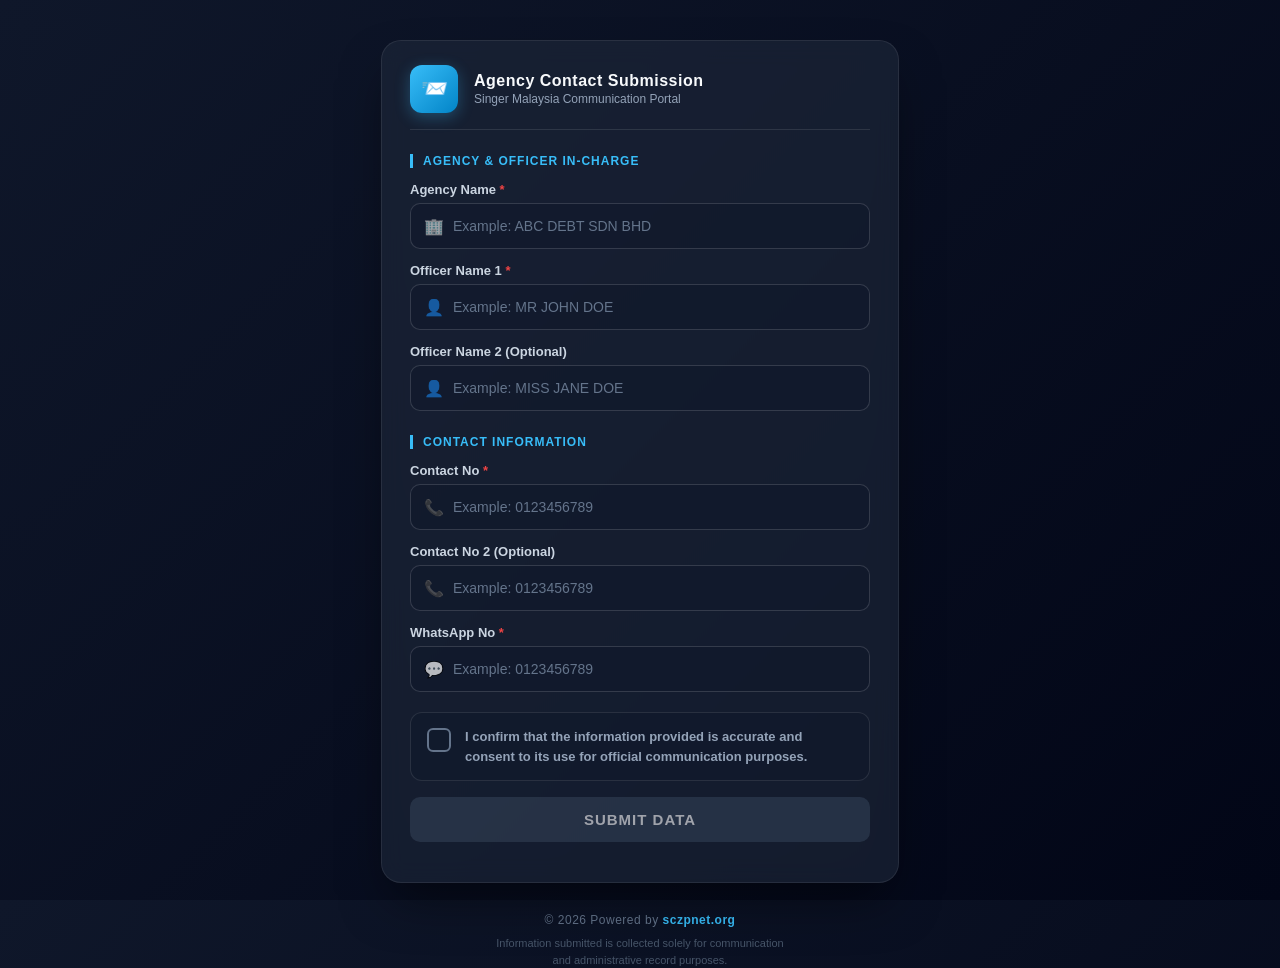
==== commit f6bee4e6: "Update index.html" ====
--- a/agency-info/index.html
+++ b/agency-info/index.html
@@ -7,506 +7,441 @@
 
 <style>
 /* ===== BASE ===== */
-html, body { height:100%; margin:0; }
-body{
-  font-family: Arial, sans-serif;
-  background: linear-gradient(180deg, #f7f9fb, #eef2f5);
-  padding:20px;
-  color:#000;
+html, body { 
+  height: 100%; 
+  margin: 0; 
+  font-family: 'Segoe UI', Roboto, Helvetica, Arial, sans-serif;
+  background: linear-gradient(135deg, #0f172a 0%, #020617 100%);
+  color: #e2e8f0;
+  padding: 20px;
+  box-sizing: border-box;
 }
 
 /* ===== CONTAINER ===== */
-.container{
-  max-width:420px;
-  margin:auto;
-  background:#fff;
-  padding:16px 20px 20px;
-  border-radius:10px;
-  box-shadow:0 8px 20px rgba(0,0,0,.08);
-  position:relative;
-  animation:fade .3s ease;
-}
-.container::before{
-  content:"";
-  position:absolute;
-  top:0; left:0;
-  height:4px; width:100%;
-  background:linear-gradient(90deg,#1e88e5,#42a5f5);
-  border-radius:10px 10px 0 0;
-}
-
-.success-container{ max-width:520px; }
-
-@keyframes fade{
-  from{opacity:0; transform:translateY(8px)}
-  to{opacity:1; transform:none}
-}
-
-/* ===== TEXT ===== */
-h2{ text-align:center; margin:6px 0 12px }
-label{ font-size:12px; color:#555; font-weight:bold }
-.req{ color:#e53935 }
-.helper{
-  font-size:12px;
-  color:#777;
-  margin-top:6px;
-  text-align:center;
-}
-  
-.shake{
-  animation:shake .45s;
-  border-color:#e53935;
-  box-shadow:0 0 0 2px rgba(229,57,53,.25);
+.container {
+  max-width: 460px;
+  margin: auto;
+  background: rgba(30, 41, 59, 0.6);
+  backdrop-filter: blur(12px);
+  -webkit-backdrop-filter: blur(12px);
+  padding: 24px 28px 30px;
+  border-radius: 20px;
+  border: 1px solid rgba(255, 255, 255, 0.08);
+  box-shadow: 0 25px 50px -12px rgba(0, 0, 0, 0.5);
+  position: relative;
+  animation: fadeSlideUp 0.6s ease-out;
+}
+
+.success-container { max-width: 520px; }
+
+@keyframes fadeSlideUp {
+  from { opacity: 0; transform: translateY(20px); }
+  to { opacity: 1; transform: none; }
+}
+
+/* ===== HEADER ===== */
+.form-header {
+  display: flex;
+  align-items: center;
+  gap: 16px;
+  margin-bottom: 20px;
+  padding-bottom: 16px;
+  border-bottom: 1px solid rgba(255, 255, 255, 0.1);
+}
+
+.logo {
+  width: 48px;
+  height: 48px;
+  border-radius: 12px;
+  background: linear-gradient(135deg, #38bdf8, #0284c7);
+  box-shadow: 0 4px 15px rgba(56, 189, 248, 0.3);
+  display: flex;
+  align-items: center;
+  justify-content: center;
+  font-size: 22px;
+  color: #fff;
+}
+
+.title {
+  font-size: 16px;
+  font-weight: 700;
+  color: #f8fafc;
+  letter-spacing: 0.5px;
+}
+
+.subtitle {
+  font-size: 12px;
+  color: #94a3b8;
+  margin-top: 2px;
+}
+
+/* ===== TEXT & LABELS ===== */
+h2 { text-align: center; margin: 6px 0 16px; color: #f8fafc; }
+label { 
+  font-size: 13px; 
+  color: #cbd5e1; 
+  font-weight: 600; 
+  display: block; 
+  margin-bottom: 6px;
+  margin-top: 14px;
+}
+.req { color: #ef4444; }
+.helper {
+  font-size: 12px;
+  color: #94a3b8;
+  margin-top: 10px;
+  text-align: center;
+}
+
+/* ===== SECTION TITLE ===== */
+.section-title {
+  margin-top: 24px;
+  margin-bottom: 8px;
+  font-size: 12px;
+  font-weight: 700;
+  color: #38bdf8;
+  text-transform: uppercase;
+  letter-spacing: 1px;
+  border-left: 3px solid #38bdf8;
+  padding-left: 10px;
 }
 
 /* ===== INPUT ===== */
-.input-wrap{ position:relative }
-.input-wrap span{
-  position:absolute;
-  left:10px; top:50%;
-  transform:translateY(-50%);
-  opacity:.6;
-}
-input{
-  width:100%;
-  padding:10px 10px 10px 30px;
-  margin:4px 0;
-  border:1px solid #ccc;
-  border-radius:6px;
-  font-size:14px;
-  box-sizing:border-box;
-  text-transform:uppercase;
-}
-::placeholder{
-  text-transform:none;
-  color:#999;
-}
-input:focus{
-  border-color:#1e88e5;
-  box-shadow:0 0 0 2px rgba(30,136,229,.15);
-  outline:none;
-}
-input.error{
-  border-color:#e53935;
-  background:#fff5f5;
-}
-
-.errorText{
-  font-size:11px;
-  color:#e53935;
-  display:none;
-  margin-bottom:6px;
-}
-
-/* ===== SHAKE ERROR ===== */
-@keyframes shake{
-  0%{transform:translateX(0)}
-  20%{transform:translateX(-10px)}
-  40%{transform:translateX(10px)}
-  60%{transform:translateX(-8px)}
-  80%{transform:translateX(8px)}
-  100%{transform:translateX(0)}
-}
-
-/* ===== SECTION ===== */
-.section-title{
-  margin-top:12px;
-  font-size:13px;
-  font-weight:bold;
-  color:#1e88e5;
-  border-left:3px solid #1e88e5;
-  padding-left:8px;
-}
-
-/* ===== CONSENT ===== */
-.consent{
-  font-size:13px;
-  margin:10px 0;
-  color:#555;
+.input-wrap { position: relative; }
+.input-wrap span {
+  position: absolute;
+  left: 14px; 
+  top: 50%;
+  transform: translateY(-50%);
+  font-size: 16px;
+  opacity: 0.7;
+}
+
+input {
+  width: 100%;
+  padding: 14px 14px 14px 42px;
+  background: rgba(15, 23, 42, 0.5);
+  color: #f8fafc;
+  border: 1px solid rgba(255, 255, 255, 0.15);
+  border-radius: 10px;
+  font-size: 14px;
+  box-sizing: border-box;
+  text-transform: uppercase;
+  transition: all 0.3s ease;
+}
+
+::placeholder {
+  text-transform: none;
+  color: #64748b;
+}
+
+input:hover {
+  border-color: rgba(56, 189, 248, 0.4);
+}
+
+input:focus {
+  border-color: #38bdf8;
+  background: rgba(15, 23, 42, 0.8);
+  box-shadow: 0 0 0 4px rgba(56, 189, 248, 0.15);
+  outline: none;
+  transform: translateY(-1px);
+}
+
+input.error {
+  border-color: #ef4444;
+  background: rgba(239, 68, 68, 0.05);
+}
+
+.errorText {
+  font-size: 11px;
+  color: #ef4444;
+  display: none;
+  margin-top: 6px;
+  font-weight: 500;
+}
+
+.shake {
+  animation: shake 0.45s cubic-bezier(0.36, 0.07, 0.19, 0.97) both;
+}
+
+@keyframes shake {
+  10%, 90% { transform: translate3d(-1px, 0, 0); }
+  20%, 80% { transform: translate3d(2px, 0, 0); }
+  30%, 50%, 70% { transform: translate3d(-4px, 0, 0); }
+  40%, 60% { transform: translate3d(4px, 0, 0); }
+}
+
+/* ===== CONSENT CARD ===== */
+.consent-box { margin: 20px 0 16px; }
+
+.consent-card {
+  display: flex;
+  align-items: flex-start;
+  gap: 14px;
+  padding: 14px 16px;
+  border: 1px solid rgba(255, 255, 255, 0.1);
+  border-radius: 12px;
+  background: rgba(15, 23, 42, 0.4);
+  cursor: pointer;
+  transition: all 0.3s ease;
+}
+
+.consent-card:hover {
+  border-color: #38bdf8;
+  background: rgba(56, 189, 248, 0.05);
+}
+
+.consent-card input { display: none; }
+
+.checkmark {
+  width: 20px;
+  height: 20px;
+  border: 2px solid #64748b;
+  border-radius: 6px;
+  position: relative;
+  margin-top: 1px;
+  flex-shrink: 0;
+  transition: all 0.2s ease;
+}
+
+.checkmark::after {
+  content: "";
+  position: absolute;
+  left: 6px;
+  top: 2px;
+  width: 4px;
+  height: 10px;
+  border: solid #0f172a;
+  border-width: 0 2px 2px 0;
+  transform: rotate(45deg) scale(0);
+  opacity: 0;
+  transition: all 0.2s ease;
+}
+
+.consent-card input:checked + .checkmark {
+  background: #38bdf8;
+  border-color: #38bdf8;
+  box-shadow: 0 0 10px rgba(56, 189, 248, 0.4);
+}
+
+.consent-card input:checked + .checkmark::after {
+  opacity: 1;
+  transform: rotate(45deg) scale(1);
+}
+
+.consent-card input:checked ~ .consent-text {
+  color: #f8fafc;
+}
+
+.consent-text {
+  font-size: 13px;
+  line-height: 1.5;
+  color: #94a3b8;
+  transition: color 0.3s ease;
 }
 
 /* ===== BUTTON ===== */
-button{
-  width:100%;
-  padding:12px;
-  border:none;
-  border-radius:6px;
-  font-size:16px;
-  color:#fff;
-  background:#90caf9;
-  cursor:not-allowed;
-  transition:.2s;
-  opacity:.6;
-}
-button.enabled{
-  background:linear-gradient(135deg,#1e88e5,#42a5f5);
-  cursor:pointer;
-  opacity:1;
-}
-button.enabled:hover{
-  transform:translateY(-1px);
-  box-shadow:0 6px 12px rgba(30,136,229,.25);
+button {
+  width: 100%;
+  padding: 14px;
+  border: none;
+  border-radius: 10px;
+  font-size: 15px;
+  font-weight: 600;
+  letter-spacing: 1px;
+  text-transform: uppercase;
+  color: #fff;
+  background: #334155;
+  cursor: not-allowed;
+  transition: all 0.3s ease;
+  opacity: 0.6;
+}
+
+button.enabled {
+  background: linear-gradient(135deg, #38bdf8, #0284c7);
+  cursor: pointer;
+  opacity: 1;
+  box-shadow: 0 4px 15px rgba(2, 132, 199, 0.4);
+}
+
+button.enabled:hover {
+  transform: translateY(-2px);
+  box-shadow: 0 8px 20px rgba(2, 132, 199, 0.6);
+}
+
+button.enabled:active {
+  transform: translateY(0);
 }
 
 /* ===== SUCCESS ===== */
-.successIcon{
-  width:70px;
-  margin:14px auto;
-  animation:pop .4s ease;
-}
-@keyframes pop{
-  from{transform:scale(.6);opacity:0}
-  to{transform:scale(1);opacity:1}
-}
-.ref{
-  background:#e3f2fd;
-  border:1px dashed #1e88e5;
-  padding:8px;
-  border-radius:6px;
-  text-align:center;
-  font-weight:bold;
-  margin-bottom:10px;
-  font-size:14px;
-}
-.summary{
-  font-size:14px;
-  margin-top:10px;
-  line-height:1.6;
-}
-.summary div{
-  background:#fafafa;
-  border:1px solid #eee;
-  padding:6px 8px;
-  border-radius:5px;
-  margin-bottom:5px;
-}
-.watermark{
-  position:absolute;
-  top:45%;
-  left:50%;
-  transform:translate(-50%,-50%) rotate(-25deg);
-  font-size:48px;
-  color:rgba(0,0,0,0.06);
-  font-weight:bold;
-  display:none;
-  pointer-events:none;
-}
-
-/* ===== MAINTENANCE ===== */
-.maintenance{
-  max-width:420px;
-  margin:auto;
-  background:#fff;
-  padding:25px 20px;
-  border-radius:10px;
-  box-shadow:0 8px 20px rgba(0,0,0,.08);
-  text-align:center;
-}
-.maintenance p{ font-size:13px; color:#555 }
+.successIcon {
+  width: 80px;
+  margin: 10px auto 20px;
+  animation: pop 0.5s cubic-bezier(0.175, 0.885, 0.32, 1.275);
+}
+
+@keyframes pop {
+  0% { transform: scale(0.5); opacity: 0; }
+  100% { transform: scale(1); opacity: 1; }
+}
+
+.ref {
+  background: rgba(56, 189, 248, 0.1);
+  border: 1px dashed #38bdf8;
+  color: #38bdf8;
+  padding: 12px;
+  border-radius: 10px;
+  text-align: center;
+  font-weight: 700;
+  letter-spacing: 1px;
+  margin-bottom: 16px;
+  font-size: 15px;
+}
+
+.summary {
+  font-size: 13px;
+  margin-top: 10px;
+  line-height: 1.6;
+  text-align: left;
+}
+
+.summary div {
+  background: rgba(15, 23, 42, 0.6);
+  border: 1px solid rgba(255, 255, 255, 0.05);
+  padding: 10px 14px;
+  border-radius: 8px;
+  margin-bottom: 8px;
+  display: flex;
+  flex-direction: column;
+}
+
+.summary div b {
+  color: #94a3b8;
+  font-size: 11px;
+  margin-bottom: 2px;
+}
+
+.consent-confirmed {
+  font-size: 12px;
+  margin: 20px 0;
+  color: #10b981;
+  font-weight: 600;
+  display: flex;
+  align-items: center;
+  justify-content: center;
+  gap: 8px;
+  background: rgba(16, 185, 129, 0.1);
+  padding: 10px;
+  border-radius: 8px;
+}
+
+.watermark {
+  position: absolute;
+  top: 50%;
+  left: 50%;
+  transform: translate(-50%, -50%) rotate(-25deg);
+  font-size: 64px;
+  color: rgba(255, 255, 255, 0.02);
+  font-weight: 900;
+  pointer-events: none;
+}
+
+/* ===== PROCESSING OVERLAY ===== */
+#processingOverlay {
+  position: fixed;
+  top: 0; left: 0;
+  width: 100%; height: 100%;
+  background: rgba(15, 23, 42, 0.85);
+  backdrop-filter: blur(5px);
+  z-index: 9999;
+  display: none;
+  align-items: center;
+  justify-content: center;
+}
+
+.spinner {
+  width: 48px; height: 48px;
+  border: 4px solid rgba(255, 255, 255, 0.1);
+  border-top: 4px solid #38bdf8;
+  border-radius: 50%;
+  animation: spin 1s linear infinite;
+  margin: auto;
+}
+
+.processingText {
+  margin-top: 16px;
+  font-size: 15px;
+  color: #f8fafc;
+  font-weight: 600;
+  letter-spacing: 1px;
+}
+
+@keyframes spin { to { transform: rotate(360deg); } }
+
+/* ===== CONFETTI ===== */
+.confetti {
+  position: fixed;
+  width: 8px; height: 8px;
+  top: -10px;
+  z-index: 9999;
+  animation: confettiFall 3s linear forwards;
+  border-radius: 2px;
+}
+
+@keyframes confettiFall {
+  to { transform: translateY(100vh) rotate(720deg); opacity: 0; }
+}
 
 /* ===== FOOTER ===== */
-.footer{
-  margin-top:25px;
-  text-align:center;
-  font-size:11px;
-  color:#888;
-}
-.divider{
-  height:2px;
-  background:linear-gradient(to right,transparent,#1e88e5,transparent);
-  margin-bottom:10px;
-}
-.footer a{
-  color:#888;
-  text-decoration:underline;
-
-  }
-
-.footer a:hover{
-  text-decoration:underline;
-}
-
-/* ===== PROCESSING OVERLAY ===== */
-#processingOverlay{
-  position:fixed;
-  top:0; left:0;
-  width:100%;
-  height:100%;
-  background:rgba(255,255,255,0.85);
-  z-index:9999;
-  display:none;
-  align-items:center;
-  justify-content:center;
-}
-.processingBox{
-  text-align:center;
-}
-.spinner{
-  width:42px;
-  height:42px;
-  border:4px solid #cfd8dc;
-  border-top:4px solid #1e88e5;
-  border-radius:50%;
-  animation:spin 1s linear infinite;
-  margin:auto;
-}
-.processingText{
-  margin-top:10px;
-  font-size:14px;
-  color:#555;
-  font-weight:bold;
-}
-@keyframes spin{
-  to{ transform:rotate(360deg); }
-}
-
-/* ===== CONSENT CARD (FINAL CANTIK) ===== */
-.consent-box{
-  margin:14px 0 10px;
-}
-
-.consent-card{
-  display:flex;
-  align-items:flex-start;
-  gap:12px;
-  padding:12px 14px;
-  border:1px solid #ddd;
-  border-radius:8px;
-  background:#fafafa;
-  cursor:pointer;
-  transition:.25s;
-}
-
-.consent-card:hover{
-  border-color:#90caf9;
-  background:#f5faff;
-}
-
-/* Hide default checkbox */
-.consent-card input{
-  display:none;
-}
-
-/* Custom checkbox */
-.checkmark{
-  width:18px;
-  height:18px;
-  border:2px solid #90caf9;
-  border-radius:4px;
-  position:relative;
-  margin-top:2px;
-  flex-shrink:0;
-}
-
-/* Tick */
-.checkmark::after{
-  content:"";
-  position:absolute;
-  left:4px;
-  top:0px;
-  width:5px;
-  height:10px;
-  border:solid #fff;
-  border-width:0 2px 2px 0;
-  transform:rotate(45deg);
-  opacity:0;
-}
-
-/* Checked */
-.consent-card input:checked + .checkmark{
-  background:#2e7d32;
-  border-color:#2e7d32;
-}
-
-.consent-card input:checked + .checkmark::after{
-  opacity:1;
-}
-
-.consent-card input:checked ~ .consent-text{
-  color:#2e7d32;
-  font-weight:bold;
-}
-
-.consent-text{
-  font-size:13px;
-  line-height:1.5;
-  color:#444;
-}
-  .footer-brand{
-  font-weight:normal;
-  letter-spacing:.3px;
-  margin-bottom:6px;
-}
-
-.footer-note{
-  font-size:10.5px;
-  color:#777;
-  line-height:1.4;
-}
-
-
-/* ===== CLOSE BUTTON ===== */
-.closeBtn{
-  width:100%;
-  margin-top:12px;
-  padding:10px;
-  border:none;
-  border-radius:6px;
-  font-size:15px;
-  font-weight:bold;
-  background:#2e7d32;
-  color:#fff;
-  cursor:pointer;
-}
-.closeBtn:hover{
-  background:#1b5e20;
-}
-
-/* ===== UI UPGRADE ===== */
-
-body{
-  background:
-  radial-gradient(circle at top,#f4f8ff,#eef2f5);
-}
-
-/* HEADER */
-
-.form-header{
-  display:flex;
-  align-items:center;
-  gap:12px;
-  margin-bottom:15px;
-  padding-bottom:12px;
-  border-bottom:1px solid #eee;
-}
-
-.logo{
-  width:40px;
-  height:40px;
-  border-radius:10px;
-  background:linear-gradient(135deg,#1e88e5,#42a5f5);
-  display:flex;
-  align-items:center;
-  justify-content:center;
-  font-size:20px;
-  color:#fff;
-}
-
-.title{
-  font-size:15px;
-  font-weight:bold;
-}
-
-.subtitle{
-  font-size:11px;
-  color:#777;
-}
-
-/* CONTAINER */
-
-.container{
-  padding:20px 22px 24px;
-  border-radius:14px;
-  box-shadow:
-    0 10px 25px rgba(0,0,0,.08),
-    0 2px 6px rgba(0,0,0,.04);
-}
-
-/* SECTION TITLE */
-
-.section-title{
-  margin-top:18px;
-  margin-bottom:8px;
-  font-size:12px;
-  font-weight:bold;
-  color:#1e88e5;
-  text-transform:uppercase;
-  letter-spacing:.5px;
-  border-left:4px solid #1e88e5;
-  padding-left:10px;
-}
-
-/* INPUT */
-
-input{
-  padding:12px 12px 12px 36px;
-  border:1px solid #dcdcdc;
-  border-radius:8px;
-  transition:.2s;
-}
-
-input:hover{
-  border-color:#90caf9;
-}
-
-input:focus{
-  transform:scale(1.01);
-}
-
-/* BUTTON */
-
-button.enabled{
-  background:linear-gradient(135deg,#1e88e5,#1976d2);
-  box-shadow:0 4px 12px rgba(30,136,229,.25);
-}
-
-button.enabled:hover{
-  transform:translateY(-2px);
-  box-shadow:0 8px 18px rgba(30,136,229,.35);
-}
-
-/* SUCCESS */
-
-.success-container{
-  text-align:center;
-}
-
-.ref{
-  font-size:15px;
-  letter-spacing:.5px;
-}
-
-/* ===== CONFETTI ===== */
-.confetti{
-  position:fixed;
-  width:8px;
-  height:8px;
-  top:-10px;
-  z-index:9999;
-  animation:confettiFall 3s linear forwards;
-  border-radius:2px;
-}
-
-@keyframes confettiFall{
-  to{
-    transform:translateY(100vh) rotate(720deg);
-    opacity:0;
-  }
-}
-
-/* ===== SUCCESS UPGRADE ===== */
-.success-container{
-  text-align:center;
-  animation:fadeSuccess .5s ease;
-}
-
-@keyframes fadeSuccess{
-  from{opacity:0; transform:translateY(20px)}
-  to{opacity:1; transform:translateY(0)}
-}
-
-.successIcon{
-  width:80px;
-  margin:20px auto 10px;
-}
-
-.ref{
-  font-size:15px;
-  letter-spacing:.5px;
-  background:linear-gradient(135deg,#e3f2fd,#f1f8ff);
-  border:1px solid #bbdefb;
-}
-  
+.footer {
+  margin-top: 30px;
+  text-align: center;
+  font-size: 12px;
+  color: #64748b;
+}
+
+.footer-brand {
+  font-weight: 500;
+  letter-spacing: 0.5px;
+  margin-bottom: 8px;
+}
+
+.footer-brand a {
+  color: #38bdf8;
+  text-decoration: none;
+  font-weight: 600;
+}
+
+.footer-brand a:hover { text-decoration: underline; }
+
+.footer-note {
+  font-size: 11px;
+  color: #475569;
+  line-height: 1.5;
+  max-width: 300px;
+  margin: auto;
+}
+
+.closeBtn {
+  width: 100%;
+  margin-top: 10px;
+  padding: 14px;
+  border: none;
+  border-radius: 10px;
+  font-size: 14px;
+  font-weight: 600;
+  background: #334155;
+  color: #fff;
+  cursor: pointer;
+  transition: all 0.2s ease;
+}
+
+.closeBtn:hover { background: #475569; }
+
+/* Maintenance */
+.maintenance { text-align: center; }
+.maintenance p { font-size: 14px; color: #cbd5e1; }
+
 </style>
 </head>
 
@@ -514,12 +449,11 @@
 
 <script>
 var FORM_ENABLED = true;
-const SCRIPT_URL =
-"https://script.google.com/macros/s/AKfycbyMtm1R2Geo-MpMtKSoWVvu9y3s0tYBxMwyaP2krcHl1lau8dRGjwCvClB3J_fXhbw7/exec";
+const SCRIPT_URL = "https://script.google.com/macros/s/AKfycbyMtm1R2Geo-MpMtKSoWVvu9y3s0tYBxMwyaP2krcHl1lau8dRGjwCvClB3J_fXhbw7/exec";
 </script>
 
 <!-- ===== MAINTENANCE ===== -->
-<div class="maintenance" id="maintenanceBox" style="display:none;">
+<div class="container maintenance" id="maintenanceBox" style="display:none;">
   <h2>🚧 Temporarily Unavailable</h2>
   <p>This submission form is currently unavailable.<br><br>Please contact the administrator.</p>
 </div>
@@ -527,24 +461,24 @@
 <!-- ===== FORM ===== -->
 <div class="container" id="formBox">
   <div class="form-header">
-  <div class="logo">📨</div>
-  <div>
-    <div class="title">Agency Contact Submission</div>
-    <div class="subtitle">Singer Malaysia Communication Portal</div>
+    <div class="logo">📨</div>
+    <div>
+      <div class="title">Agency Contact Submission</div>
+      <div class="subtitle">Singer Malaysia Communication Portal</div>
+    </div>
   </div>
-</div>
 
   <form onsubmit="return submitForm();">
 
-    <div class="section-title">Agency & Officer In-charge Information</div>
-
-    <label>Agency Name (Mandatory) <span class="req">*</span></label>
+    <div class="section-title">Agency & Officer In-charge</div>
+
+    <label>Agency Name <span class="req">*</span></label>
     <div class="input-wrap"><span>🏢</span>
       <input type="text" id="agency" placeholder="Example: ABC DEBT SDN BHD">
     </div>
     <div class="errorText" id="err_agency">This field is required</div>
 
-    <label>Officer Name 1 (Mandatory) <span class="req">*</span></label>
+    <label>Officer Name 1 <span class="req">*</span></label>
     <div class="input-wrap"><span>👤</span>
       <input type="text" id="pic1" placeholder="Example: MR JOHN DOE">
     </div>
@@ -557,48 +491,37 @@
 
     <div class="section-title">Contact Information</div>
 
-    <label>Contact No (Mandatory) <span class="req">*</span></label>
+    <label>Contact No <span class="req">*</span></label>
     <div class="input-wrap"><span>📞</span>
       <input type="tel" inputmode="numeric" id="contact1" placeholder="Example: 0123456789" oninput="formatPhone(this)">
-      <div class="errorText" id="err_contact1_format">
-  Invalid contact number format (must start with 0)
-</div>
-
+      <div class="errorText" id="err_contact1_format">Invalid format (must start with 0)</div>
     </div>
     <div class="errorText" id="err_contact1">This field is required</div>
 
-    <label>Contact No (Optional)</label>
+    <label>Contact No 2 (Optional)</label>
     <div class="input-wrap"><span>📞</span>
       <input type="tel" inputmode="numeric" id="contact2" placeholder="Example: 0123456789" oninput="formatPhone(this)">
-      <div class="errorText" id="err_contact2_format">
-  Invalid contact number format (must start with 0)
-</div>
-
+      <div class="errorText" id="err_contact2_format">Invalid format (must start with 0)</div>
     </div>
 
-    <label>WhatsApp No (Mandatory) <span class="req">*</span></label>
+    <label>WhatsApp No <span class="req">*</span></label>
     <div class="input-wrap"><span>💬</span>
       <input type="tel" inputmode="numeric" id="whatsapp" placeholder="Example: 0123456789" oninput="formatPhone(this)">
-      <div class="errorText" id="err_whatsapp_format">
-  Invalid contact number format (must start with 0)
-</div>
-
+      <div class="errorText" id="err_whatsapp_format">Invalid format (must start with 0)</div>
     </div>
     <div class="errorText" id="err_whatsapp">This field is required</div>
 
-<div class="consent-box">
-  <label class="consent-card">
-    <input type="checkbox" id="consent" onchange="updateState()">
-    <span class="checkmark"></span>
-    <span class="consent-text">
-      I confirm that the information provided is accurate and consent to its use
-      for official communication purposes.
-    </span>
-  </label>
-</div>
-
-
-    <button type="submit" id="submitBtn">Submit</button>
+    <div class="consent-box">
+      <label class="consent-card">
+        <input type="checkbox" id="consent" onchange="updateState()">
+        <span class="checkmark"></span>
+        <span class="consent-text">
+          I confirm that the information provided is accurate and consent to its use for official communication purposes.
+        </span>
+      </label>
+    </div>
+
+    <button type="submit" id="submitBtn">Submit Data</button>
     <div class="helper" id="helperText"></div>
   </form>
 </div>
@@ -608,9 +531,9 @@
   <div class="watermark" id="watermark">SUBMITTED</div>
 
   <div class="successIcon">
-    <svg viewBox="0 0 24 24" fill="none">
-      <circle cx="12" cy="12" r="10" stroke="#1e88e5" stroke-width="2"/>
-      <path d="M7 12l3 3 7-7" stroke="#1e88e5" stroke-width="2"/>
+    <svg viewBox="0 0 24 24" fill="none" stroke-linecap="round" stroke-linejoin="round">
+      <circle cx="12" cy="12" r="10" stroke="#38bdf8" stroke-width="2"/>
+      <path d="M8 12l3 3 6-6" stroke="#38bdf8" stroke-width="2.5"/>
     </svg>
   </div>
 
@@ -618,14 +541,12 @@
   <div class="ref" id="refDisplay"></div>
   <div class="summary" id="summaryBox"></div>
 
-  <div class="consent" style="margin-top:15px;">
-    ✔ CONSENT CONFIRMED FOR OFFICIAL COMMUNICATION PURPOSES.
+  <div class="consent-confirmed">
+    <svg width="16" height="16" viewBox="0 0 24 24" fill="none" stroke="currentColor" stroke-width="3" stroke-linecap="round" stroke-linejoin="round"><path d="M20 6L9 17l-5-5"/></svg>
+    CONSENT CONFIRMED
   </div>
 
-  <p style="text-align:center;font-size:13px;">You may safely close this page.</p>
-
-<button class="closeBtn" onclick="returnToMain()">Return to Main Page</button>
-
+  <button class="closeBtn" onclick="returnToMain()">Return to Main Page</button>
 </div>
 
 <!-- ===== PROCESSING OVERLAY ===== -->
@@ -638,21 +559,13 @@
 
 <!-- ===== FOOTER ===== -->
 <div class="footer">
-  <div class="divider"></div>
-
   <div class="footer-brand">
-    © <span id="year"></span>
-    Powered by
-    <a href="https://sczpnet.org" target="_blank">sczpnet.org</a>
-    · Communication Portal v2.0 ·
+    © <span id="year"></span> Powered by <a href="https://sczpnet.org" target="_blank">sczpnet.org</a>
   </div>
-
   <div class="footer-note">
-    Information submitted is collected solely for communication and
-    administrative record purposes.
+    Information submitted is collected solely for communication and administrative record purposes.
   </div>
 </div>
-
 
 <script>
 window.onload=function(){
@@ -686,25 +599,17 @@
   }
 });
 
-function showProcessing(){
-  processingOverlay.style.display="flex";
-}
-
-function hideProcessing(){
-  processingOverlay.style.display="none";
-}
+function showProcessing(){ processingOverlay.style.display="flex"; }
+function hideProcessing(){ processingOverlay.style.display="none"; }
 
 function formatPhone(el){
-
   let raw=el.value.replace(/\D/g,'');
-
   const errId=
     el.id==="contact1"?"err_contact1_format":
     el.id==="contact2"?"err_contact2_format":
     el.id==="whatsapp"?"err_whatsapp_format":null;
 
   if(errId) document.getElementById(errId).style.display="none";
-
   el.classList.remove("error");
 
   if(!raw) return;
@@ -722,122 +627,79 @@
       el.value=raw.replace(/(\d{3})(\d+)/,"$1-$2");
     else
       el.value=raw.replace(/(\d{3})(\d{4})(\d+)/,"$1-$2$3");
-  }
-  else{
+  } else {
     el.value=raw.replace(/(\d{2})(\d+)/,"$1-$2");
   }
 }
 
 function blockNonNumeric(e){
-
   const key=e.key;
-
-  if(
-    !/[0-9]/.test(key) &&
-    key!=="Backspace" &&
-    key!=="Delete" &&
-    key!=="ArrowLeft" &&
-    key!=="ArrowRight" &&
-    key!=="Tab"
-  ){
+  if(!/[0-9]/.test(key) && !["Backspace","Delete","ArrowLeft","ArrowRight","Tab"].includes(key)){
     e.preventDefault();
   }
 }
 
 function updateState(showErrors=false){
-
   let ok=true;
-
   mandatoryFields.forEach(f=>{
-
     const i=document.getElementById(f.id);
     const e=document.getElementById(f.err);
-
     if(!i.value.trim()){
-
       ok=false;
-
       if(showErrors){
         i.classList.add("error");
         e.style.display="block";
       }
-
     }else{
-
       i.classList.remove("error");
       e.style.display="none";
-
     }
-
   });
 
   ["contact1","whatsapp"].forEach(id=>{
-
     const el=document.getElementById(id);
-
     if(el.value && !el.value.trim().startsWith("0")){
       ok=false;
       if(showErrors) el.classList.add("error");
     }
-
   });
 
   if(ok && consent.checked){
     submitBtn.disabled=false;
     submitBtn.classList.add("enabled");
-  }
-  else{
+  } else{
     submitBtn.disabled=true;
     submitBtn.classList.remove("enabled");
   }
-
 }
 
 function focusFirstError(){
-
   for(let f of mandatoryFields){
-
     const el=document.getElementById(f.id);
-
     if(!el.value.trim()){
-
       const wrap=el.closest(".input-wrap") || el;
-
-      wrap.scrollIntoView({
-        behavior:"smooth",
-        block:"center"
-      });
-
+      wrap.scrollIntoView({ behavior:"smooth", block:"center" });
+      
       wrap.classList.remove("shake");
       void wrap.offsetWidth;
       wrap.classList.add("shake");
-
-      setTimeout(()=>{
-        wrap.classList.remove("shake");
-      },450);
-
+      setTimeout(()=>wrap.classList.remove("shake"), 450);
+      
       el.focus();
-
       return true;
     }
   }
-
   return false;
 }
 
 function submitForm(){
-
   updateState(true);
-
   if(submitBtn.disabled){
     focusFirstError();
     return false;
   }
-
   showProcessing();
-
   const ref=generateRef();
-
   const data=new URLSearchParams();
 
   data.append("ref",ref);
@@ -853,80 +715,54 @@
   fetch(SCRIPT_URL,{method:"POST",body:data})
   .then(r=>r.json())
   .then(res=>{
-
     if(res.status==="DUPLICATE"){
-
       hideProcessing();
-
       if(confirm("Agency record already exists.\nDo you want to update the information?")){
-
         showProcessing();
-
         data.set("update","YES");
-
         fetch(SCRIPT_URL,{method:"POST",body:data})
         .then(r=>r.json())
         .then(res2=>{
-
           hideProcessing();
-
           if(res2.status==="UPDATED"){
             showSuccess(res2.ref,res2.updateInfo || "UPDATED");
-          }
-          else{
-            alert("Update limit reached. Please contact Cik Syah@HQ Singer");
+          } else{
+            alert("Update limit reached. Please contact Administrator.");
             location.reload();
           }
-
         });
-
       }
-
       return;
-
     }
-
     hideProcessing();
     showSuccess(res.ref,"NEW SUBMISSION");
-
   });
-
   return false;
 }
 
 function showSuccess(ref,statusText){
-
   formBox.style.display="none";
   successBox.style.display="block";
   watermark.style.display="block";
   
-  launchConfetti(); // <-- TAMBAH INI
-
-  refDisplay.innerText="REFERENCE NO: "+ref;
-
+  launchConfetti(); 
+
+  refDisplay.innerText="REF NO: "+ref;
+  
   summaryBox.innerHTML=
-  `<div><b>AGENCY NAME:</b> ${agency.value.toUpperCase()}</div>
-   <div><b>OFFICER NAME 1:</b> ${pic1.value.toUpperCase()}</div>
-   ${pic2.value?`<div><b>OFFICER NAME 2 (OPTIONAL):</b> ${pic2.value.toUpperCase()}</div>`:""}
-   <div><b>CONTACT NO:</b> ${contact1.value}</div>
-   ${contact2.value?`<div><b>CONTACT NO (OPTIONAL):</b> ${contact2.value}</div>`:""}
-   <div><b>WHATSAPP NO:</b> ${whatsapp.value}</div>
-   <div><b>STATUS:</b> ${statusText}</div>`;
-
+  `<div><b>AGENCY NAME</b> ${agency.value.toUpperCase()}</div>
+   <div><b>OFFICER 1</b> ${pic1.value.toUpperCase()}</div>
+   ${pic2.value?`<div><b>OFFICER 2</b> ${pic2.value.toUpperCase()}</div>`:""}
+   <div><b>CONTACT NO</b> ${contact1.value}</div>
+   ${contact2.value?`<div><b>CONTACT NO 2</b> ${contact2.value}</div>`:""}
+   <div><b>WHATSAPP NO</b> ${whatsapp.value}</div>
+   <div><b>STATUS</b> ${statusText}</div>`;
 }
 
 function generateRef(){
-
   const d=new Date();
-
-  let agy=agency.value
-  .trim()
-  .split(/\s+/)[0]
-  .replace(/[^A-Z0-9]/gi,"")
-  .toUpperCase();
-
+  let agy=agency.value.trim().split(/\s+/)[0].replace(/[^A-Z0-9]/gi,"").toUpperCase();
   if(!agy) agy="AGY";
-
   return agy+"-"
   +d.getFullYear()
   +String(d.getMonth()+1).padStart(2,"0")
@@ -936,36 +772,17 @@
   +String(d.getSeconds()).padStart(2,"0");
 }
 
-function returnToMain(){
-  location.reload();
-}function launchConfetti(){
-  const colors=["#1e88e5","#42a5f5","#66bb6a","#ffca28","#ef5350"];
-
+function returnToMain(){ location.reload(); }
+
+function launchConfetti(){
+  const colors=["#38bdf8","#0284c7","#f1f5f9","#818cf8","#fbbf24"];
   for(let i=0;i<60;i++){
     const c=document.createElement("div");
     c.className="confetti";
     c.style.left=Math.random()*100+"vw";
     c.style.background=colors[Math.floor(Math.random()*colors.length)];
     c.style.animationDuration=(Math.random()*2+2)+"s";
-
     document.body.appendChild(c);
-
-    setTimeout(()=>c.remove(),3000);
-  }
-}
-
-function launchConfetti(){
-  const colors=["#1e88e5","#42a5f5","#66bb6a","#ffca28","#ef5350"];
-
-  for(let i=0;i<60;i++){
-    const c=document.createElement("div");
-    c.className="confetti";
-    c.style.left=Math.random()*100+"vw";
-    c.style.background=colors[Math.floor(Math.random()*colors.length)];
-    c.style.animationDuration=(Math.random()*2+2)+"s";
-
-    document.body.appendChild(c);
-
     setTimeout(()=>c.remove(),3000);
   }
 }
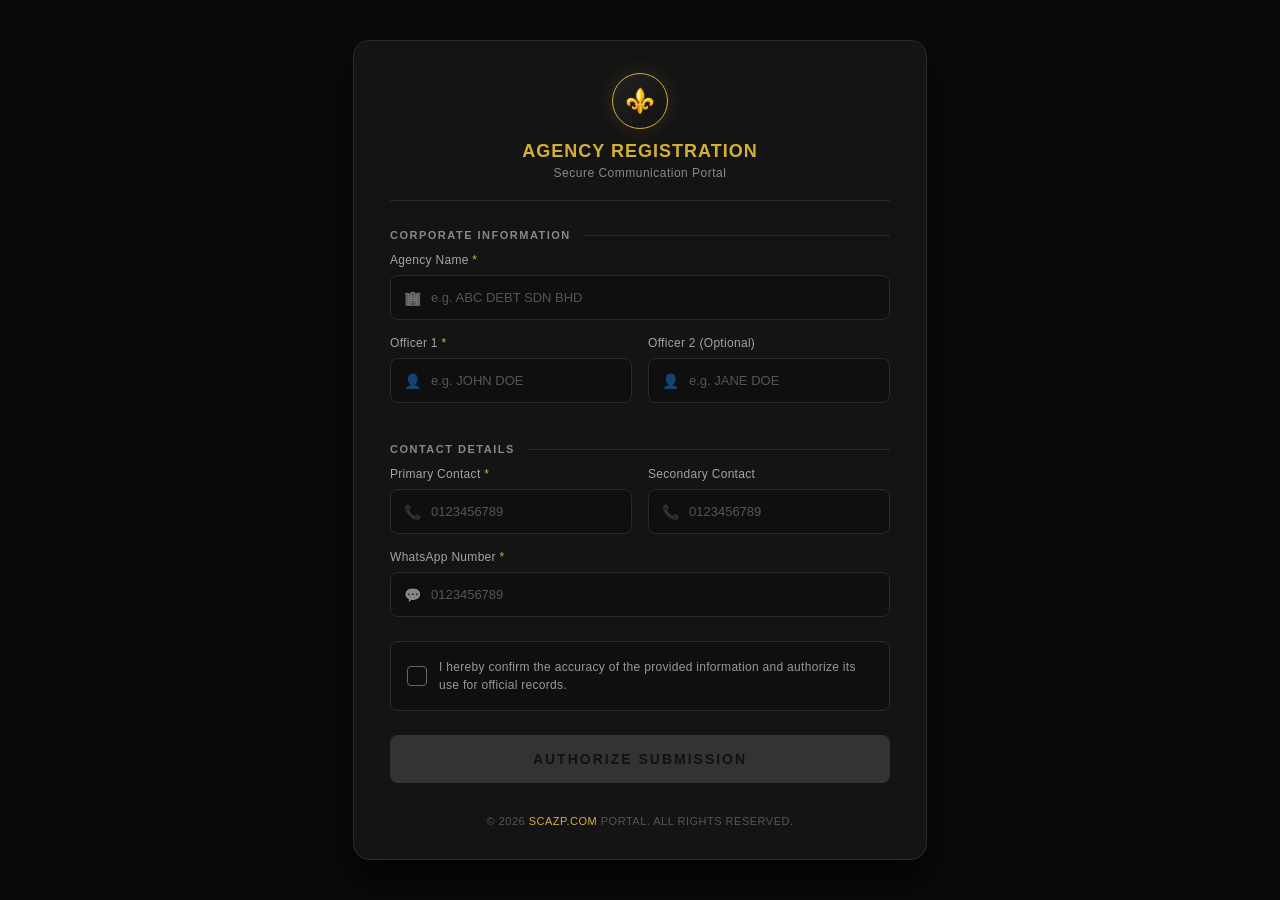
==== commit 3fcf9fd3: "Update index.html" ====
--- a/agency-info/index.html
+++ b/agency-info/index.html
@@ -6,200 +6,215 @@
 <meta name="viewport" content="width=device-width, initial-scale=1">
 
 <style>
-/* ===== BASE ===== */
+/* ===== BASE THEME ===== */
+:root {
+  --bg-color: #0a0a0a;
+  --card-bg: #141414;
+  --text-main: #f5f5f5;
+  --text-muted: #888888;
+  --accent-gold: #d4af37;
+  --accent-gold-dim: rgba(212, 175, 55, 0.15);
+  --border-color: #2a2a2a;
+  --error: #ef4444;
+}
+
 html, body { 
   height: 100%; 
   margin: 0; 
-  font-family: 'Segoe UI', Roboto, Helvetica, Arial, sans-serif;
-  background: linear-gradient(135deg, #0f172a 0%, #020617 100%);
-  color: #e2e8f0;
+  font-family: -apple-system, BlinkMacSystemFont, 'Segoe UI', Roboto, Oxygen, Ubuntu, Cantarell, sans-serif;
+  background: var(--bg-color);
+  color: var(--text-main);
   padding: 20px;
   box-sizing: border-box;
-}
-
-/* ===== CONTAINER ===== */
-.container {
-  max-width: 460px;
-  margin: auto;
-  background: rgba(30, 41, 59, 0.6);
-  backdrop-filter: blur(12px);
-  -webkit-backdrop-filter: blur(12px);
-  padding: 24px 28px 30px;
-  border-radius: 20px;
-  border: 1px solid rgba(255, 255, 255, 0.08);
-  box-shadow: 0 25px 50px -12px rgba(0, 0, 0, 0.5);
-  position: relative;
-  animation: fadeSlideUp 0.6s ease-out;
-}
-
-.success-container { max-width: 520px; }
-
-@keyframes fadeSlideUp {
-  from { opacity: 0; transform: translateY(20px); }
-  to { opacity: 1; transform: none; }
-}
-
-/* ===== HEADER ===== */
-.form-header {
-  display: flex;
-  align-items: center;
-  gap: 16px;
-  margin-bottom: 20px;
-  padding-bottom: 16px;
-  border-bottom: 1px solid rgba(255, 255, 255, 0.1);
-}
-
-.logo {
-  width: 48px;
-  height: 48px;
-  border-radius: 12px;
-  background: linear-gradient(135deg, #38bdf8, #0284c7);
-  box-shadow: 0 4px 15px rgba(56, 189, 248, 0.3);
   display: flex;
   align-items: center;
   justify-content: center;
-  font-size: 22px;
-  color: #fff;
+}
+
+/* ===== CONTAINER ===== */
+.container {
+  width: 100%;
+  max-width: 500px;
+  background: var(--card-bg);
+  padding: 32px 36px;
+  border-radius: 16px;
+  border: 1px solid var(--border-color);
+  box-shadow: 0 20px 40px rgba(0, 0, 0, 0.8);
+  position: relative;
+  animation: fadeIn 0.8s ease-out;
+}
+
+@keyframes fadeIn {
+  from { opacity: 0; transform: translateY(10px); }
+  to { opacity: 1; transform: none; }
+}
+
+/* ===== HEADER ===== */
+.form-header {
+  text-align: center;
+  margin-bottom: 28px;
+  padding-bottom: 20px;
+  border-bottom: 1px solid var(--border-color);
+}
+
+.logo {
+  width: 54px;
+  height: 54px;
+  margin: 0 auto 12px;
+  border-radius: 50%;
+  background: linear-gradient(135deg, #222, #111);
+  border: 1px solid var(--accent-gold);
+  box-shadow: 0 0 20px var(--accent-gold-dim);
+  display: flex;
+  align-items: center;
+  justify-content: center;
+  font-size: 24px;
 }
 
 .title {
-  font-size: 16px;
-  font-weight: 700;
-  color: #f8fafc;
-  letter-spacing: 0.5px;
+  font-size: 18px;
+  font-weight: 600;
+  letter-spacing: 1px;
+  text-transform: uppercase;
+  color: var(--accent-gold);
 }
 
 .subtitle {
   font-size: 12px;
-  color: #94a3b8;
-  margin-top: 2px;
-}
-
-/* ===== TEXT & LABELS ===== */
-h2 { text-align: center; margin: 6px 0 16px; color: #f8fafc; }
-label { 
-  font-size: 13px; 
-  color: #cbd5e1; 
-  font-weight: 600; 
-  display: block; 
-  margin-bottom: 6px;
-  margin-top: 14px;
-}
-.req { color: #ef4444; }
-.helper {
-  font-size: 12px;
-  color: #94a3b8;
-  margin-top: 10px;
-  text-align: center;
+  color: var(--text-muted);
+  margin-top: 4px;
+  letter-spacing: 0.5px;
 }
 
 /* ===== SECTION TITLE ===== */
 .section-title {
-  margin-top: 24px;
+  margin: 24px 0 12px;
+  font-size: 11px;
+  font-weight: 600;
+  color: var(--text-muted);
+  text-transform: uppercase;
+  letter-spacing: 1.5px;
+  display: flex;
+  align-items: center;
+}
+.section-title::after {
+  content: "";
+  flex: 1;
+  height: 1px;
+  background: var(--border-color);
+  margin-left: 12px;
+}
+
+/* ===== GRID LAYOUT (RESPONSIVE) ===== */
+.grid-2 {
+  display: grid;
+  grid-template-columns: 1fr 1fr;
+  gap: 16px;
+}
+
+@media (max-width: 500px) {
+  .grid-2 { grid-template-columns: 1fr; gap: 0; }
+  .container { padding: 24px 20px; }
+}
+
+/* ===== INPUTS ===== */
+.input-group {
+  margin-bottom: 16px;
+  display: flex;
+  flex-direction: column;
+}
+
+label { 
+  font-size: 12px; 
+  color: #a3a3a3; 
+  font-weight: 500; 
   margin-bottom: 8px;
-  font-size: 12px;
-  font-weight: 700;
-  color: #38bdf8;
-  text-transform: uppercase;
-  letter-spacing: 1px;
-  border-left: 3px solid #38bdf8;
-  padding-left: 10px;
-}
-
-/* ===== INPUT ===== */
-.input-wrap { position: relative; }
+  letter-spacing: 0.3px;
+}
+.req { color: var(--accent-gold); }
+
+.input-wrap { 
+  position: relative;
+  transition: all 0.3s ease;
+  border-radius: 8px;
+}
+
+/* Auto-highlighting animation on focus */
+.input-wrap:focus-within {
+  transform: translateY(-2px);
+  box-shadow: 0 8px 16px rgba(0,0,0,0.4);
+}
+
 .input-wrap span {
   position: absolute;
   left: 14px; 
   top: 50%;
   transform: translateY(-50%);
-  font-size: 16px;
-  opacity: 0.7;
+  font-size: 14px;
+  opacity: 0.5;
+  transition: opacity 0.3s;
+}
+
+.input-wrap:focus-within span {
+  opacity: 1;
+  color: var(--accent-gold);
 }
 
 input {
   width: 100%;
-  padding: 14px 14px 14px 42px;
-  background: rgba(15, 23, 42, 0.5);
-  color: #f8fafc;
-  border: 1px solid rgba(255, 255, 255, 0.15);
-  border-radius: 10px;
-  font-size: 14px;
+  padding: 14px 14px 14px 40px;
+  background: #0f0f0f;
+  color: var(--text-main);
+  border: 1px solid var(--border-color);
+  border-radius: 8px;
+  font-size: 13px;
   box-sizing: border-box;
   text-transform: uppercase;
   transition: all 0.3s ease;
 }
 
-::placeholder {
-  text-transform: none;
-  color: #64748b;
-}
-
-input:hover {
-  border-color: rgba(56, 189, 248, 0.4);
-}
+::placeholder { text-transform: none; color: #555; }
+
+input:hover { border-color: #444; }
 
 input:focus {
-  border-color: #38bdf8;
-  background: rgba(15, 23, 42, 0.8);
-  box-shadow: 0 0 0 4px rgba(56, 189, 248, 0.15);
+  border-color: var(--accent-gold);
+  background: #111;
   outline: none;
-  transform: translateY(-1px);
-}
-
-input.error {
-  border-color: #ef4444;
-  background: rgba(239, 68, 68, 0.05);
-}
-
+  box-shadow: inset 0 0 0 1px var(--accent-gold);
+}
+
+input.error { border-color: var(--error); }
 .errorText {
   font-size: 11px;
-  color: #ef4444;
+  color: var(--error);
   display: none;
   margin-top: 6px;
-  font-weight: 500;
-}
-
-.shake {
-  animation: shake 0.45s cubic-bezier(0.36, 0.07, 0.19, 0.97) both;
-}
-
-@keyframes shake {
-  10%, 90% { transform: translate3d(-1px, 0, 0); }
-  20%, 80% { transform: translate3d(2px, 0, 0); }
-  30%, 50%, 70% { transform: translate3d(-4px, 0, 0); }
-  40%, 60% { transform: translate3d(4px, 0, 0); }
 }
 
 /* ===== CONSENT CARD ===== */
-.consent-box { margin: 20px 0 16px; }
-
 .consent-card {
   display: flex;
-  align-items: flex-start;
-  gap: 14px;
-  padding: 14px 16px;
-  border: 1px solid rgba(255, 255, 255, 0.1);
-  border-radius: 12px;
-  background: rgba(15, 23, 42, 0.4);
+  align-items: center;
+  gap: 12px;
+  padding: 16px;
+  margin: 24px 0;
+  border: 1px solid var(--border-color);
+  border-radius: 8px;
+  background: #0f0f0f;
   cursor: pointer;
-  transition: all 0.3s ease;
-}
-
-.consent-card:hover {
-  border-color: #38bdf8;
-  background: rgba(56, 189, 248, 0.05);
-}
-
+  transition: border 0.3s ease;
+}
+
+.consent-card:hover { border-color: #555; }
 .consent-card input { display: none; }
 
 .checkmark {
-  width: 20px;
-  height: 20px;
-  border: 2px solid #64748b;
-  border-radius: 6px;
+  width: 18px;
+  height: 18px;
+  border: 1px solid #666;
+  border-radius: 4px;
   position: relative;
-  margin-top: 1px;
   flex-shrink: 0;
   transition: all 0.2s ease;
 }
@@ -207,11 +222,9 @@
 .checkmark::after {
   content: "";
   position: absolute;
-  left: 6px;
-  top: 2px;
-  width: 4px;
-  height: 10px;
-  border: solid #0f172a;
+  left: 5px; top: 1px;
+  width: 4px; height: 10px;
+  border: solid #000;
   border-width: 0 2px 2px 0;
   transform: rotate(45deg) scale(0);
   opacity: 0;
@@ -219,229 +232,99 @@
 }
 
 .consent-card input:checked + .checkmark {
-  background: #38bdf8;
-  border-color: #38bdf8;
-  box-shadow: 0 0 10px rgba(56, 189, 248, 0.4);
+  background: var(--accent-gold);
+  border-color: var(--accent-gold);
 }
 
 .consent-card input:checked + .checkmark::after {
-  opacity: 1;
-  transform: rotate(45deg) scale(1);
-}
-
-.consent-card input:checked ~ .consent-text {
-  color: #f8fafc;
-}
-
-.consent-text {
-  font-size: 13px;
-  line-height: 1.5;
-  color: #94a3b8;
-  transition: color 0.3s ease;
-}
+  opacity: 1; transform: rotate(45deg) scale(1);
+}
+
+.consent-text { font-size: 12px; color: #999; line-height: 1.5; }
+.consent-card input:checked ~ .consent-text { color: var(--text-main); }
 
 /* ===== BUTTON ===== */
 button {
   width: 100%;
-  padding: 14px;
+  padding: 16px;
   border: none;
-  border-radius: 10px;
-  font-size: 15px;
+  border-radius: 8px;
+  font-size: 14px;
   font-weight: 600;
-  letter-spacing: 1px;
+  letter-spacing: 2px;
   text-transform: uppercase;
-  color: #fff;
-  background: #334155;
+  color: #111;
+  background: #333;
   cursor: not-allowed;
-  transition: all 0.3s ease;
-  opacity: 0.6;
+  transition: all 0.4s ease;
 }
 
 button.enabled {
-  background: linear-gradient(135deg, #38bdf8, #0284c7);
+  background: var(--accent-gold);
   cursor: pointer;
-  opacity: 1;
-  box-shadow: 0 4px 15px rgba(2, 132, 199, 0.4);
+  box-shadow: 0 4px 15px var(--accent-gold-dim);
 }
 
 button.enabled:hover {
   transform: translateY(-2px);
-  box-shadow: 0 8px 20px rgba(2, 132, 199, 0.6);
-}
-
-button.enabled:active {
-  transform: translateY(0);
-}
-
-/* ===== SUCCESS ===== */
+  box-shadow: 0 8px 25px rgba(212, 175, 55, 0.3);
+}
+
+/* ===== SUMMARY & SUCCESS ===== */
+.success-container { text-align: center; display: none; }
 .successIcon {
-  width: 80px;
-  margin: 10px auto 20px;
-  animation: pop 0.5s cubic-bezier(0.175, 0.885, 0.32, 1.275);
-}
-
-@keyframes pop {
-  0% { transform: scale(0.5); opacity: 0; }
-  100% { transform: scale(1); opacity: 1; }
-}
-
+  width: 64px; height: 64px;
+  margin: 0 auto 20px;
+  border-radius: 50%;
+  background: var(--accent-gold-dim);
+  border: 1px solid var(--accent-gold);
+  display: flex; align-items: center; justify-content: center;
+  color: var(--accent-gold);
+  font-size: 28px;
+}
 .ref {
-  background: rgba(56, 189, 248, 0.1);
-  border: 1px dashed #38bdf8;
-  color: #38bdf8;
-  padding: 12px;
-  border-radius: 10px;
+  font-size: 16px;
+  letter-spacing: 2px;
+  color: var(--accent-gold);
+  margin-bottom: 24px;
+  font-weight: 600;
+}
+.summary { text-align: left; margin-bottom: 24px; }
+.summary-row {
+  display: flex;
+  justify-content: space-between;
+  padding: 12px 0;
+  border-bottom: 1px solid var(--border-color);
+  font-size: 13px;
+}
+.summary-label { color: var(--text-muted); }
+.summary-val { color: var(--text-main); font-weight: 500; text-align: right; }
+
+/* ===== FOOTER ===== */
+.footer {
+  margin-top: 32px;
   text-align: center;
-  font-weight: 700;
-  letter-spacing: 1px;
-  margin-bottom: 16px;
-  font-size: 15px;
-}
-
-.summary {
-  font-size: 13px;
-  margin-top: 10px;
-  line-height: 1.6;
-  text-align: left;
-}
-
-.summary div {
-  background: rgba(15, 23, 42, 0.6);
-  border: 1px solid rgba(255, 255, 255, 0.05);
-  padding: 10px 14px;
-  border-radius: 8px;
-  margin-bottom: 8px;
-  display: flex;
-  flex-direction: column;
-}
-
-.summary div b {
-  color: #94a3b8;
   font-size: 11px;
-  margin-bottom: 2px;
-}
-
-.consent-confirmed {
-  font-size: 12px;
-  margin: 20px 0;
-  color: #10b981;
-  font-weight: 600;
-  display: flex;
-  align-items: center;
-  justify-content: center;
-  gap: 8px;
-  background: rgba(16, 185, 129, 0.1);
-  padding: 10px;
-  border-radius: 8px;
-}
-
-.watermark {
-  position: absolute;
-  top: 50%;
-  left: 50%;
-  transform: translate(-50%, -50%) rotate(-25deg);
-  font-size: 64px;
-  color: rgba(255, 255, 255, 0.02);
-  font-weight: 900;
-  pointer-events: none;
-}
+  color: #555;
+  letter-spacing: 0.5px;
+}
+.footer a { color: var(--accent-gold); text-decoration: none; }
 
 /* ===== PROCESSING OVERLAY ===== */
 #processingOverlay {
-  position: fixed;
-  top: 0; left: 0;
-  width: 100%; height: 100%;
-  background: rgba(15, 23, 42, 0.85);
-  backdrop-filter: blur(5px);
-  z-index: 9999;
-  display: none;
-  align-items: center;
-  justify-content: center;
-}
-
+  position: fixed; top: 0; left: 0; width: 100%; height: 100%;
+  background: rgba(10, 10, 10, 0.9);
+  backdrop-filter: blur(4px);
+  z-index: 999; display: none;
+  align-items: center; justify-content: center; flex-direction: column;
+}
 .spinner {
-  width: 48px; height: 48px;
-  border: 4px solid rgba(255, 255, 255, 0.1);
-  border-top: 4px solid #38bdf8;
-  border-radius: 50%;
-  animation: spin 1s linear infinite;
-  margin: auto;
-}
-
-.processingText {
-  margin-top: 16px;
-  font-size: 15px;
-  color: #f8fafc;
-  font-weight: 600;
-  letter-spacing: 1px;
-}
-
+  width: 40px; height: 40px;
+  border: 2px solid #333; border-top: 2px solid var(--accent-gold);
+  border-radius: 50%; animation: spin 1s linear infinite; margin-bottom: 16px;
+}
+.processingText { color: var(--accent-gold); font-size: 12px; letter-spacing: 2px; text-transform: uppercase; }
 @keyframes spin { to { transform: rotate(360deg); } }
-
-/* ===== CONFETTI ===== */
-.confetti {
-  position: fixed;
-  width: 8px; height: 8px;
-  top: -10px;
-  z-index: 9999;
-  animation: confettiFall 3s linear forwards;
-  border-radius: 2px;
-}
-
-@keyframes confettiFall {
-  to { transform: translateY(100vh) rotate(720deg); opacity: 0; }
-}
-
-/* ===== FOOTER ===== */
-.footer {
-  margin-top: 30px;
-  text-align: center;
-  font-size: 12px;
-  color: #64748b;
-}
-
-.footer-brand {
-  font-weight: 500;
-  letter-spacing: 0.5px;
-  margin-bottom: 8px;
-}
-
-.footer-brand a {
-  color: #38bdf8;
-  text-decoration: none;
-  font-weight: 600;
-}
-
-.footer-brand a:hover { text-decoration: underline; }
-
-.footer-note {
-  font-size: 11px;
-  color: #475569;
-  line-height: 1.5;
-  max-width: 300px;
-  margin: auto;
-}
-
-.closeBtn {
-  width: 100%;
-  margin-top: 10px;
-  padding: 14px;
-  border: none;
-  border-radius: 10px;
-  font-size: 14px;
-  font-weight: 600;
-  background: #334155;
-  color: #fff;
-  cursor: pointer;
-  transition: all 0.2s ease;
-}
-
-.closeBtn:hover { background: #475569; }
-
-/* Maintenance */
-.maintenance { text-align: center; }
-.maintenance p { font-size: 14px; color: #cbd5e1; }
-
 </style>
 </head>
 
@@ -452,341 +335,236 @@
 const SCRIPT_URL = "https://script.google.com/macros/s/AKfycbyMtm1R2Geo-MpMtKSoWVvu9y3s0tYBxMwyaP2krcHl1lau8dRGjwCvClB3J_fXhbw7/exec";
 </script>
 
-<!-- ===== MAINTENANCE ===== -->
-<div class="container maintenance" id="maintenanceBox" style="display:none;">
-  <h2>🚧 Temporarily Unavailable</h2>
-  <p>This submission form is currently unavailable.<br><br>Please contact the administrator.</p>
-</div>
-
-<!-- ===== FORM ===== -->
 <div class="container" id="formBox">
   <div class="form-header">
-    <div class="logo">📨</div>
-    <div>
-      <div class="title">Agency Contact Submission</div>
-      <div class="subtitle">Singer Malaysia Communication Portal</div>
+    <div class="logo">⚜️</div>
+    <div class="title">Agency Registration</div>
+    <div class="subtitle">Secure Communication Portal</div>
+  </div>
+
+  <form onsubmit="return submitForm();">
+    <div class="section-title">Corporate Information</div>
+
+    <div class="input-group">
+      <label>Agency Name <span class="req">*</span></label>
+      <div class="input-wrap"><span>🏢</span>
+        <input type="text" id="agency" placeholder="e.g. ABC DEBT SDN BHD">
+      </div>
+      <div class="errorText" id="err_agency">Agency Name is required</div>
     </div>
-  </div>
-
-  <form onsubmit="return submitForm();">
-
-    <div class="section-title">Agency & Officer In-charge</div>
-
-    <label>Agency Name <span class="req">*</span></label>
-    <div class="input-wrap"><span>🏢</span>
-      <input type="text" id="agency" placeholder="Example: ABC DEBT SDN BHD">
+
+    <div class="grid-2">
+      <div class="input-group">
+        <label>Officer 1 <span class="req">*</span></label>
+        <div class="input-wrap"><span>👤</span>
+          <input type="text" id="pic1" placeholder="e.g. JOHN DOE">
+        </div>
+        <div class="errorText" id="err_pic1">Required</div>
+      </div>
+      <div class="input-group">
+        <label>Officer 2 (Optional)</label>
+        <div class="input-wrap"><span>👤</span>
+          <input type="text" id="pic2" placeholder="e.g. JANE DOE">
+        </div>
+      </div>
     </div>
-    <div class="errorText" id="err_agency">This field is required</div>
-
-    <label>Officer Name 1 <span class="req">*</span></label>
-    <div class="input-wrap"><span>👤</span>
-      <input type="text" id="pic1" placeholder="Example: MR JOHN DOE">
+
+    <div class="section-title">Contact Details</div>
+
+    <div class="grid-2">
+      <div class="input-group">
+        <label>Primary Contact <span class="req">*</span></label>
+        <div class="input-wrap"><span>📞</span>
+          <input type="tel" inputmode="numeric" id="contact1" placeholder="0123456789" oninput="formatPhone(this)">
+        </div>
+        <div class="errorText" id="err_contact1">Required</div>
+        <div class="errorText" id="err_contact1_format">Must start with 0</div>
+      </div>
+      
+      <div class="input-group">
+        <label>Secondary Contact</label>
+        <div class="input-wrap"><span>📞</span>
+          <input type="tel" inputmode="numeric" id="contact2" placeholder="0123456789" oninput="formatPhone(this)">
+        </div>
+        <div class="errorText" id="err_contact2_format">Must start with 0</div>
+      </div>
     </div>
-    <div class="errorText" id="err_pic1">This field is required</div>
-
-    <label>Officer Name 2 (Optional)</label>
-    <div class="input-wrap"><span>👤</span>
-      <input type="text" id="pic2" placeholder="Example: MISS JANE DOE">
+
+    <div class="input-group">
+      <label>WhatsApp Number <span class="req">*</span></label>
+      <div class="input-wrap"><span>💬</span>
+        <input type="tel" inputmode="numeric" id="whatsapp" placeholder="0123456789" oninput="formatPhone(this)">
+      </div>
+      <div class="errorText" id="err_whatsapp">Required</div>
+      <div class="errorText" id="err_whatsapp_format">Must start with 0</div>
     </div>
 
-    <div class="section-title">Contact Information</div>
-
-    <label>Contact No <span class="req">*</span></label>
-    <div class="input-wrap"><span>📞</span>
-      <input type="tel" inputmode="numeric" id="contact1" placeholder="Example: 0123456789" oninput="formatPhone(this)">
-      <div class="errorText" id="err_contact1_format">Invalid format (must start with 0)</div>
-    </div>
-    <div class="errorText" id="err_contact1">This field is required</div>
-
-    <label>Contact No 2 (Optional)</label>
-    <div class="input-wrap"><span>📞</span>
-      <input type="tel" inputmode="numeric" id="contact2" placeholder="Example: 0123456789" oninput="formatPhone(this)">
-      <div class="errorText" id="err_contact2_format">Invalid format (must start with 0)</div>
-    </div>
-
-    <label>WhatsApp No <span class="req">*</span></label>
-    <div class="input-wrap"><span>💬</span>
-      <input type="tel" inputmode="numeric" id="whatsapp" placeholder="Example: 0123456789" oninput="formatPhone(this)">
-      <div class="errorText" id="err_whatsapp_format">Invalid format (must start with 0)</div>
-    </div>
-    <div class="errorText" id="err_whatsapp">This field is required</div>
-
-    <div class="consent-box">
-      <label class="consent-card">
-        <input type="checkbox" id="consent" onchange="updateState()">
-        <span class="checkmark"></span>
-        <span class="consent-text">
-          I confirm that the information provided is accurate and consent to its use for official communication purposes.
-        </span>
-      </label>
-    </div>
-
-    <button type="submit" id="submitBtn">Submit Data</button>
-    <div class="helper" id="helperText"></div>
+    <label class="consent-card">
+      <input type="checkbox" id="consent" onchange="updateState()">
+      <span class="checkmark"></span>
+      <span class="consent-text">I hereby confirm the accuracy of the provided information and authorize its use for official records.</span>
+    </label>
+
+    <button type="submit" id="submitBtn">Authorize Submission</button>
   </form>
-</div>
-
-<!-- ===== SUCCESS ===== -->
-<div class="container success-container" id="successBox" style="display:none;">
-  <div class="watermark" id="watermark">SUBMITTED</div>
-
-  <div class="successIcon">
-    <svg viewBox="0 0 24 24" fill="none" stroke-linecap="round" stroke-linejoin="round">
-      <circle cx="12" cy="12" r="10" stroke="#38bdf8" stroke-width="2"/>
-      <path d="M8 12l3 3 6-6" stroke="#38bdf8" stroke-width="2.5"/>
-    </svg>
-  </div>
-
-  <h2>Submission Successful</h2>
-  <div class="ref" id="refDisplay"></div>
-  <div class="summary" id="summaryBox"></div>
-
-  <div class="consent-confirmed">
-    <svg width="16" height="16" viewBox="0 0 24 24" fill="none" stroke="currentColor" stroke-width="3" stroke-linecap="round" stroke-linejoin="round"><path d="M20 6L9 17l-5-5"/></svg>
-    CONSENT CONFIRMED
-  </div>
-
-  <button class="closeBtn" onclick="returnToMain()">Return to Main Page</button>
-</div>
-
-<!-- ===== PROCESSING OVERLAY ===== -->
-<div id="processingOverlay">
-  <div class="processingBox">
-    <div class="spinner"></div>
-    <div class="processingText">Processing submission…</div>
+
+  <div class="footer">
+    © <span id="year"></span> <a href="https://sczpnet.org" target="_blank">SCAZP.COM</a> PORTAL. ALL RIGHTS RESERVED.
   </div>
 </div>
 
-<!-- ===== FOOTER ===== -->
-<div class="footer">
-  <div class="footer-brand">
-    © <span id="year"></span> Powered by <a href="https://sczpnet.org" target="_blank">sczpnet.org</a>
-  </div>
-  <div class="footer-note">
-    Information submitted is collected solely for communication and administrative record purposes.
-  </div>
+<div class="container success-container" id="successBox">
+  <div class="successIcon">✓</div>
+  <div class="title" style="margin-bottom:20px;">Registration Authorized</div>
+  <div class="ref" id="refDisplay"></div>
+  
+  <div class="summary" id="summaryBox"></div>
+  
+  <button type="button" class="enabled" onclick="location.reload()" style="margin-top: 10px;">Return Home</button>
 </div>
 
+<div id="processingOverlay">
+  <div class="spinner"></div>
+  <div class="processingText">Authenticating...</div>
+</div>
+
 <script>
-window.onload=function(){
-  document.getElementById("year").innerText=new Date().getFullYear();
-  if(!FORM_ENABLED){
-    formBox.style.display="none";
-    successBox.style.display="none";
-    maintenanceBox.style.display="block";
-  }
+window.onload = function() {
+  document.getElementById("year").innerText = new Date().getFullYear();
 };
 
-const mandatoryFields=[
-  {id:"agency",err:"err_agency"},
-  {id:"pic1",err:"err_pic1"},
-  {id:"contact1",err:"err_contact1"},
-  {id:"whatsapp",err:"err_whatsapp"}
+const mandatoryFields = [
+  {id:"agency", err:"err_agency"},
+  {id:"pic1", err:"err_pic1"},
+  {id:"contact1", err:"err_contact1"},
+  {id:"whatsapp", err:"err_whatsapp"}
 ];
 
-mandatoryFields.forEach(f=>{
-  const el=document.getElementById(f.id);
+mandatoryFields.forEach(f => {
+  const el = document.getElementById(f.id);
   if(el){
-    el.addEventListener("input",()=>updateState(false));
-    el.addEventListener("blur",()=>updateState(true));
+    el.addEventListener("input", () => updateState(false));
+    el.addEventListener("blur", () => updateState(true));
   }
 });
 
-["contact1","contact2","whatsapp"].forEach(id=>{
-  const el=document.getElementById(id);
-  if(el){
-    el.addEventListener("keydown",blockNonNumeric);
-  }
+["contact1","contact2","whatsapp"].forEach(id => {
+  const el = document.getElementById(id);
+  if(el) el.addEventListener("keydown", blockNonNumeric);
 });
 
-function showProcessing(){ processingOverlay.style.display="flex"; }
-function hideProcessing(){ processingOverlay.style.display="none"; }
-
-function formatPhone(el){
-  let raw=el.value.replace(/\D/g,'');
-  const errId=
-    el.id==="contact1"?"err_contact1_format":
-    el.id==="contact2"?"err_contact2_format":
-    el.id==="whatsapp"?"err_whatsapp_format":null;
-
-  if(errId) document.getElementById(errId).style.display="none";
+function formatPhone(el) {
+  let raw = el.value.replace(/\D/g,'');
+  const errId = el.id + "_format";
+  const errEl = document.getElementById(errId);
+  
+  if(errEl) errEl.style.display = "none";
   el.classList.remove("error");
 
   if(!raw) return;
-
-  if(!raw.startsWith("0")){
-    if(errId){
-      document.getElementById(errId).style.display="block";
-      el.classList.add("error");
-    }
+  if(!raw.startsWith("0")) {
+    if(errEl) errEl.style.display = "block";
+    el.classList.add("error");
     return;
   }
 
-  if(raw.startsWith("01")){
-    if(raw.length<=10)
-      el.value=raw.replace(/(\d{3})(\d+)/,"$1-$2");
-    else
-      el.value=raw.replace(/(\d{3})(\d{4})(\d+)/,"$1-$2$3");
+  if(raw.startsWith("01")) {
+    el.value = raw.length <= 10 ? raw.replace(/(\d{3})(\d+)/,"$1-$2") : raw.replace(/(\d{3})(\d{4})(\d+)/,"$1-$2$3");
   } else {
-    el.value=raw.replace(/(\d{2})(\d+)/,"$1-$2");
+    el.value = raw.replace(/(\d{2})(\d+)/,"$1-$2");
   }
 }
 
-function blockNonNumeric(e){
-  const key=e.key;
-  if(!/[0-9]/.test(key) && !["Backspace","Delete","ArrowLeft","ArrowRight","Tab"].includes(key)){
+function blockNonNumeric(e) {
+  if(!/[0-9]/.test(e.key) && !["Backspace","Delete","ArrowLeft","ArrowRight","Tab"].includes(e.key)){
     e.preventDefault();
   }
 }
 
-function updateState(showErrors=false){
-  let ok=true;
-  mandatoryFields.forEach(f=>{
-    const i=document.getElementById(f.id);
-    const e=document.getElementById(f.err);
+function updateState(showErrors=false) {
+  let ok = true;
+  mandatoryFields.forEach(f => {
+    const i = document.getElementById(f.id);
+    const e = document.getElementById(f.err);
     if(!i.value.trim()){
-      ok=false;
-      if(showErrors){
-        i.classList.add("error");
-        e.style.display="block";
-      }
-    }else{
-      i.classList.remove("error");
-      e.style.display="none";
+      ok = false;
+      if(showErrors) { i.classList.add("error"); e.style.display = "block"; }
+    } else {
+      i.classList.remove("error"); e.style.display = "none";
     }
   });
 
-  ["contact1","whatsapp"].forEach(id=>{
-    const el=document.getElementById(id);
+  ["contact1","whatsapp"].forEach(id => {
+    const el = document.getElementById(id);
     if(el.value && !el.value.trim().startsWith("0")){
-      ok=false;
+      ok = false;
       if(showErrors) el.classList.add("error");
     }
   });
 
   if(ok && consent.checked){
-    submitBtn.disabled=false;
+    submitBtn.disabled = false;
     submitBtn.classList.add("enabled");
-  } else{
-    submitBtn.disabled=true;
+  } else {
+    submitBtn.disabled = true;
     submitBtn.classList.remove("enabled");
   }
 }
 
-function focusFirstError(){
-  for(let f of mandatoryFields){
-    const el=document.getElementById(f.id);
-    if(!el.value.trim()){
-      const wrap=el.closest(".input-wrap") || el;
-      wrap.scrollIntoView({ behavior:"smooth", block:"center" });
-      
-      wrap.classList.remove("shake");
-      void wrap.offsetWidth;
-      wrap.classList.add("shake");
-      setTimeout(()=>wrap.classList.remove("shake"), 450);
-      
-      el.focus();
-      return true;
-    }
-  }
-  return false;
-}
-
-function submitForm(){
+function submitForm() {
   updateState(true);
-  if(submitBtn.disabled){
-    focusFirstError();
-    return false;
-  }
-  showProcessing();
-  const ref=generateRef();
-  const data=new URLSearchParams();
-
-  data.append("ref",ref);
-  data.append("agency",agency.value.toUpperCase());
-  data.append("pic1",pic1.value.toUpperCase());
-  data.append("pic2",pic2.value.toUpperCase());
-  data.append("contact1",contact1.value);
-  data.append("contact2",contact2.value);
-  data.append("whatsapp",whatsapp.value);
-  data.append("consent","YES");
-  data.append("update","NO");
-
-  fetch(SCRIPT_URL,{method:"POST",body:data})
+  if(submitBtn.disabled) return false;
+  
+  document.getElementById("processingOverlay").style.display = "flex";
+  
+  const ref = generateRef();
+  const data = new URLSearchParams();
+  data.append("ref", ref);
+  data.append("agency", agency.value.toUpperCase());
+  data.append("pic1", pic1.value.toUpperCase());
+  data.append("pic2", pic2.value.toUpperCase());
+  data.append("contact1", contact1.value);
+  data.append("contact2", contact2.value);
+  data.append("whatsapp", whatsapp.value);
+  data.append("consent", "YES");
+  data.append("update", "NO");
+
+  fetch(SCRIPT_URL, {method:"POST", body:data})
   .then(r=>r.json())
   .then(res=>{
-    if(res.status==="DUPLICATE"){
-      hideProcessing();
-      if(confirm("Agency record already exists.\nDo you want to update the information?")){
-        showProcessing();
-        data.set("update","YES");
-        fetch(SCRIPT_URL,{method:"POST",body:data})
-        .then(r=>r.json())
-        .then(res2=>{
-          hideProcessing();
-          if(res2.status==="UPDATED"){
-            showSuccess(res2.ref,res2.updateInfo || "UPDATED");
-          } else{
-            alert("Update limit reached. Please contact Administrator.");
-            location.reload();
-          }
-        });
-      }
+    document.getElementById("processingOverlay").style.display = "none";
+    if(res.status === "DUPLICATE" && confirm("Agency record exists. Update?")){
+      document.getElementById("processingOverlay").style.display = "flex";
+      data.set("update", "YES");
+      fetch(SCRIPT_URL, {method:"POST", body:data}).then(r=>r.json()).then(res2=>{
+        document.getElementById("processingOverlay").style.display = "none";
+        showSuccess(res2.ref, res2.updateInfo || "UPDATED");
+      });
       return;
     }
-    hideProcessing();
-    showSuccess(res.ref,"NEW SUBMISSION");
+    showSuccess(res.ref, "NEW SUBMISSION");
   });
   return false;
 }
 
-function showSuccess(ref,statusText){
-  formBox.style.display="none";
-  successBox.style.display="block";
-  watermark.style.display="block";
+function showSuccess(ref, status) {
+  formBox.style.display = "none";
+  successBox.style.display = "block";
+  refDisplay.innerText = "REF: " + ref;
   
-  launchConfetti(); 
-
-  refDisplay.innerText="REF NO: "+ref;
-  
-  summaryBox.innerHTML=
-  `<div><b>AGENCY NAME</b> ${agency.value.toUpperCase()}</div>
-   <div><b>OFFICER 1</b> ${pic1.value.toUpperCase()}</div>
-   ${pic2.value?`<div><b>OFFICER 2</b> ${pic2.value.toUpperCase()}</div>`:""}
-   <div><b>CONTACT NO</b> ${contact1.value}</div>
-   ${contact2.value?`<div><b>CONTACT NO 2</b> ${contact2.value}</div>`:""}
-   <div><b>WHATSAPP NO</b> ${whatsapp.value}</div>
-   <div><b>STATUS</b> ${statusText}</div>`;
-}
-
-function generateRef(){
-  const d=new Date();
-  let agy=agency.value.trim().split(/\s+/)[0].replace(/[^A-Z0-9]/gi,"").toUpperCase();
-  if(!agy) agy="AGY";
-  return agy+"-"
-  +d.getFullYear()
-  +String(d.getMonth()+1).padStart(2,"0")
-  +String(d.getDate()).padStart(2,"0")+"-"
-  +String(d.getHours()).padStart(2,"0")
-  +String(d.getMinutes()).padStart(2,"0")
-  +String(d.getSeconds()).padStart(2,"0");
-}
-
-function returnToMain(){ location.reload(); }
-
-function launchConfetti(){
-  const colors=["#38bdf8","#0284c7","#f1f5f9","#818cf8","#fbbf24"];
-  for(let i=0;i<60;i++){
-    const c=document.createElement("div");
-    c.className="confetti";
-    c.style.left=Math.random()*100+"vw";
-    c.style.background=colors[Math.floor(Math.random()*colors.length)];
-    c.style.animationDuration=(Math.random()*2+2)+"s";
-    document.body.appendChild(c);
-    setTimeout(()=>c.remove(),3000);
-  }
+  summaryBox.innerHTML = `
+    <div class="summary-row"><span class="summary-label">AGENCY</span><span class="summary-val">${agency.value.toUpperCase()}</span></div>
+    <div class="summary-row"><span class="summary-label">OFFICER 1</span><span class="summary-val">${pic1.value.toUpperCase()}</span></div>
+    <div class="summary-row"><span class="summary-label">CONTACT</span><span class="summary-val">${contact1.value}</span></div>
+    <div class="summary-row"><span class="summary-label">STATUS</span><span class="summary-val" style="color:var(--accent-gold)">${status}</span></div>
+  `;
+}
+
+function generateRef() {
+  const d = new Date();
+  let agy = agency.value.trim().split(/\s+/)[0].replace(/[^A-Z0-9]/gi,"").toUpperCase() || "AGY";
+  return agy + "-" + d.getFullYear() + String(d.getMonth()+1).padStart(2,"0") + String(d.getDate()).padStart(2,"0");
 }
 </script>
-
 </body>
 </html>
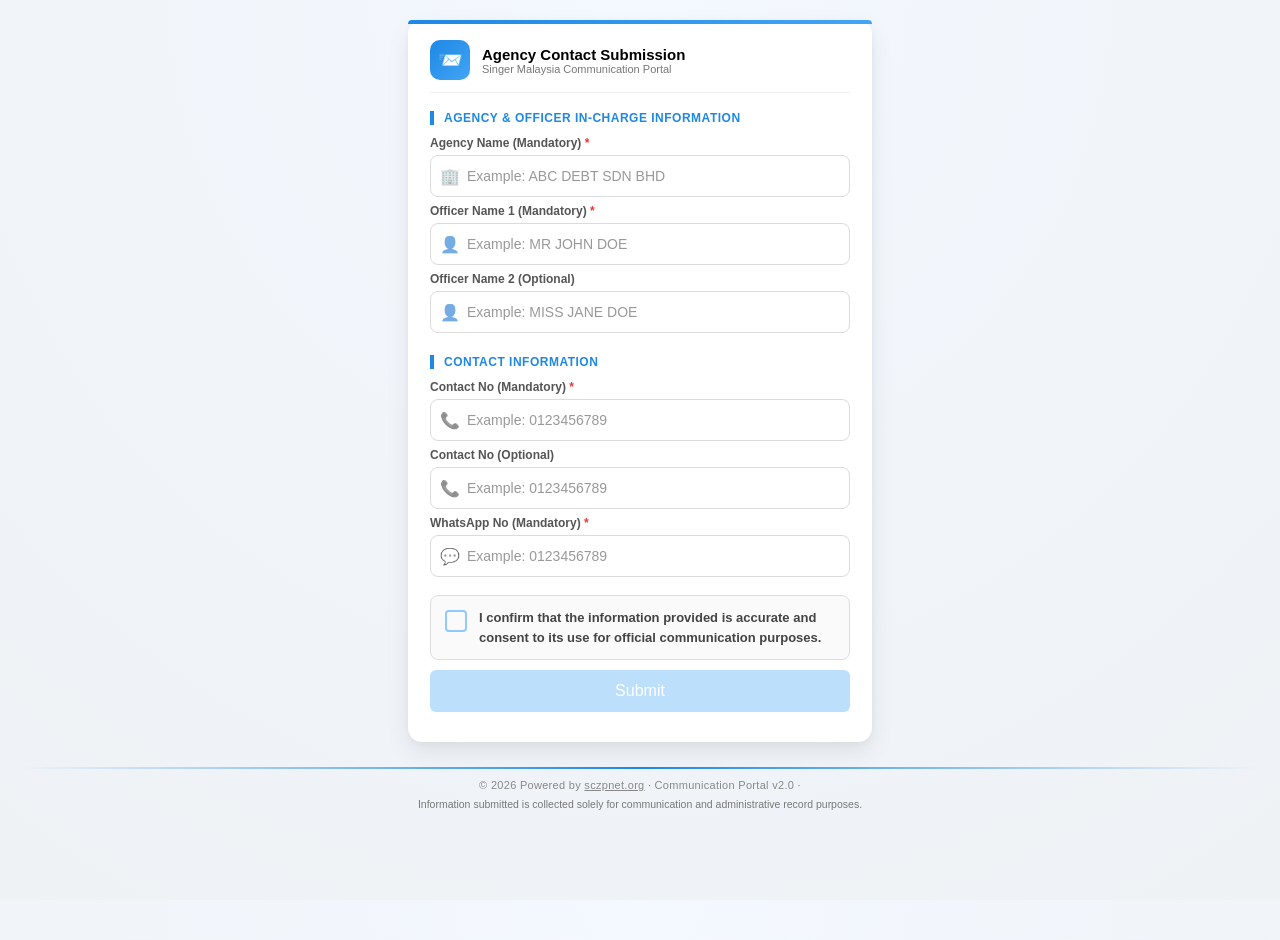
==== commit 934fb97c: "Update index.html" ====
--- a/agency-info/index.html
+++ b/agency-info/index.html
@@ -6,325 +6,507 @@
 <meta name="viewport" content="width=device-width, initial-scale=1">
 
 <style>
-/* ===== BASE THEME ===== */
-:root {
-  --bg-color: #0a0a0a;
-  --card-bg: #141414;
-  --text-main: #f5f5f5;
-  --text-muted: #888888;
-  --accent-gold: #d4af37;
-  --accent-gold-dim: rgba(212, 175, 55, 0.15);
-  --border-color: #2a2a2a;
-  --error: #ef4444;
-}
-
-html, body { 
-  height: 100%; 
-  margin: 0; 
-  font-family: -apple-system, BlinkMacSystemFont, 'Segoe UI', Roboto, Oxygen, Ubuntu, Cantarell, sans-serif;
-  background: var(--bg-color);
-  color: var(--text-main);
-  padding: 20px;
-  box-sizing: border-box;
-  display: flex;
-  align-items: center;
-  justify-content: center;
+/* ===== BASE ===== */
+html, body { height:100%; margin:0; }
+body{
+  font-family: Arial, sans-serif;
+  background: linear-gradient(180deg, #f7f9fb, #eef2f5);
+  padding:20px;
+  color:#000;
 }
 
 /* ===== CONTAINER ===== */
-.container {
-  width: 100%;
-  max-width: 500px;
-  background: var(--card-bg);
-  padding: 32px 36px;
-  border-radius: 16px;
-  border: 1px solid var(--border-color);
-  box-shadow: 0 20px 40px rgba(0, 0, 0, 0.8);
-  position: relative;
-  animation: fadeIn 0.8s ease-out;
-}
-
-@keyframes fadeIn {
-  from { opacity: 0; transform: translateY(10px); }
-  to { opacity: 1; transform: none; }
-}
-
-/* ===== HEADER ===== */
-.form-header {
-  text-align: center;
-  margin-bottom: 28px;
-  padding-bottom: 20px;
-  border-bottom: 1px solid var(--border-color);
-}
-
-.logo {
-  width: 54px;
-  height: 54px;
-  margin: 0 auto 12px;
-  border-radius: 50%;
-  background: linear-gradient(135deg, #222, #111);
-  border: 1px solid var(--accent-gold);
-  box-shadow: 0 0 20px var(--accent-gold-dim);
-  display: flex;
-  align-items: center;
-  justify-content: center;
-  font-size: 24px;
-}
-
-.title {
-  font-size: 18px;
-  font-weight: 600;
-  letter-spacing: 1px;
-  text-transform: uppercase;
-  color: var(--accent-gold);
-}
-
-.subtitle {
-  font-size: 12px;
-  color: var(--text-muted);
-  margin-top: 4px;
-  letter-spacing: 0.5px;
-}
-
-/* ===== SECTION TITLE ===== */
-.section-title {
-  margin: 24px 0 12px;
-  font-size: 11px;
-  font-weight: 600;
-  color: var(--text-muted);
-  text-transform: uppercase;
-  letter-spacing: 1.5px;
-  display: flex;
-  align-items: center;
-}
-.section-title::after {
-  content: "";
-  flex: 1;
-  height: 1px;
-  background: var(--border-color);
-  margin-left: 12px;
-}
-
-/* ===== GRID LAYOUT (RESPONSIVE) ===== */
-.grid-2 {
-  display: grid;
-  grid-template-columns: 1fr 1fr;
-  gap: 16px;
-}
-
-@media (max-width: 500px) {
-  .grid-2 { grid-template-columns: 1fr; gap: 0; }
-  .container { padding: 24px 20px; }
-}
-
-/* ===== INPUTS ===== */
-.input-group {
-  margin-bottom: 16px;
-  display: flex;
-  flex-direction: column;
-}
-
-label { 
-  font-size: 12px; 
-  color: #a3a3a3; 
-  font-weight: 500; 
-  margin-bottom: 8px;
-  letter-spacing: 0.3px;
-}
-.req { color: var(--accent-gold); }
-
-.input-wrap { 
-  position: relative;
-  transition: all 0.3s ease;
-  border-radius: 8px;
-}
-
-/* Auto-highlighting animation on focus */
-.input-wrap:focus-within {
-  transform: translateY(-2px);
-  box-shadow: 0 8px 16px rgba(0,0,0,0.4);
-}
-
-.input-wrap span {
-  position: absolute;
-  left: 14px; 
-  top: 50%;
-  transform: translateY(-50%);
-  font-size: 14px;
-  opacity: 0.5;
-  transition: opacity 0.3s;
-}
-
-.input-wrap:focus-within span {
-  opacity: 1;
-  color: var(--accent-gold);
-}
-
-input {
-  width: 100%;
-  padding: 14px 14px 14px 40px;
-  background: #0f0f0f;
-  color: var(--text-main);
-  border: 1px solid var(--border-color);
-  border-radius: 8px;
-  font-size: 13px;
-  box-sizing: border-box;
-  text-transform: uppercase;
-  transition: all 0.3s ease;
-}
-
-::placeholder { text-transform: none; color: #555; }
-
-input:hover { border-color: #444; }
-
-input:focus {
-  border-color: var(--accent-gold);
-  background: #111;
-  outline: none;
-  box-shadow: inset 0 0 0 1px var(--accent-gold);
-}
-
-input.error { border-color: var(--error); }
-.errorText {
-  font-size: 11px;
-  color: var(--error);
-  display: none;
-  margin-top: 6px;
-}
-
-/* ===== CONSENT CARD ===== */
-.consent-card {
-  display: flex;
-  align-items: center;
-  gap: 12px;
-  padding: 16px;
-  margin: 24px 0;
-  border: 1px solid var(--border-color);
-  border-radius: 8px;
-  background: #0f0f0f;
-  cursor: pointer;
-  transition: border 0.3s ease;
-}
-
-.consent-card:hover { border-color: #555; }
-.consent-card input { display: none; }
-
-.checkmark {
-  width: 18px;
-  height: 18px;
-  border: 1px solid #666;
-  border-radius: 4px;
-  position: relative;
-  flex-shrink: 0;
-  transition: all 0.2s ease;
-}
-
-.checkmark::after {
-  content: "";
-  position: absolute;
-  left: 5px; top: 1px;
-  width: 4px; height: 10px;
-  border: solid #000;
-  border-width: 0 2px 2px 0;
-  transform: rotate(45deg) scale(0);
-  opacity: 0;
-  transition: all 0.2s ease;
-}
-
-.consent-card input:checked + .checkmark {
-  background: var(--accent-gold);
-  border-color: var(--accent-gold);
-}
-
-.consent-card input:checked + .checkmark::after {
-  opacity: 1; transform: rotate(45deg) scale(1);
-}
-
-.consent-text { font-size: 12px; color: #999; line-height: 1.5; }
-.consent-card input:checked ~ .consent-text { color: var(--text-main); }
+.container{
+  max-width:420px;
+  margin:auto;
+  background:#fff;
+  padding:16px 20px 20px;
+  border-radius:10px;
+  box-shadow:0 8px 20px rgba(0,0,0,.08);
+  position:relative;
+  animation:fade .3s ease;
+}
+.container::before{
+  content:"";
+  position:absolute;
+  top:0; left:0;
+  height:4px; width:100%;
+  background:linear-gradient(90deg,#1e88e5,#42a5f5);
+  border-radius:10px 10px 0 0;
+}
+
+.success-container{ max-width:520px; }
+
+@keyframes fade{
+  from{opacity:0; transform:translateY(8px)}
+  to{opacity:1; transform:none}
+}
+
+/* ===== TEXT ===== */
+h2{ text-align:center; margin:6px 0 12px }
+label{ font-size:12px; color:#555; font-weight:bold }
+.req{ color:#e53935 }
+.helper{
+  font-size:12px;
+  color:#777;
+  margin-top:6px;
+  text-align:center;
+}
+  
+.shake{
+  animation:shake .45s;
+  border-color:#e53935;
+  box-shadow:0 0 0 2px rgba(229,57,53,.25);
+}
+
+/* ===== INPUT ===== */
+.input-wrap{ position:relative }
+.input-wrap span{
+  position:absolute;
+  left:10px; top:50%;
+  transform:translateY(-50%);
+  opacity:.6;
+}
+input{
+  width:100%;
+  padding:10px 10px 10px 30px;
+  margin:4px 0;
+  border:1px solid #ccc;
+  border-radius:6px;
+  font-size:14px;
+  box-sizing:border-box;
+  text-transform:uppercase;
+}
+::placeholder{
+  text-transform:none;
+  color:#999;
+}
+input:focus{
+  border-color:#1e88e5;
+  box-shadow:0 0 0 2px rgba(30,136,229,.15);
+  outline:none;
+}
+input.error{
+  border-color:#e53935;
+  background:#fff5f5;
+}
+
+.errorText{
+  font-size:11px;
+  color:#e53935;
+  display:none;
+  margin-bottom:6px;
+}
+
+/* ===== SHAKE ERROR ===== */
+@keyframes shake{
+  0%{transform:translateX(0)}
+  20%{transform:translateX(-10px)}
+  40%{transform:translateX(10px)}
+  60%{transform:translateX(-8px)}
+  80%{transform:translateX(8px)}
+  100%{transform:translateX(0)}
+}
+
+/* ===== SECTION ===== */
+.section-title{
+  margin-top:12px;
+  font-size:13px;
+  font-weight:bold;
+  color:#1e88e5;
+  border-left:3px solid #1e88e5;
+  padding-left:8px;
+}
+
+/* ===== CONSENT ===== */
+.consent{
+  font-size:13px;
+  margin:10px 0;
+  color:#555;
+}
 
 /* ===== BUTTON ===== */
-button {
-  width: 100%;
-  padding: 16px;
-  border: none;
-  border-radius: 8px;
-  font-size: 14px;
-  font-weight: 600;
-  letter-spacing: 2px;
-  text-transform: uppercase;
-  color: #111;
-  background: #333;
-  cursor: not-allowed;
-  transition: all 0.4s ease;
-}
-
-button.enabled {
-  background: var(--accent-gold);
-  cursor: pointer;
-  box-shadow: 0 4px 15px var(--accent-gold-dim);
-}
-
-button.enabled:hover {
-  transform: translateY(-2px);
-  box-shadow: 0 8px 25px rgba(212, 175, 55, 0.3);
-}
-
-/* ===== SUMMARY & SUCCESS ===== */
-.success-container { text-align: center; display: none; }
-.successIcon {
-  width: 64px; height: 64px;
-  margin: 0 auto 20px;
-  border-radius: 50%;
-  background: var(--accent-gold-dim);
-  border: 1px solid var(--accent-gold);
-  display: flex; align-items: center; justify-content: center;
-  color: var(--accent-gold);
-  font-size: 28px;
-}
-.ref {
-  font-size: 16px;
-  letter-spacing: 2px;
-  color: var(--accent-gold);
-  margin-bottom: 24px;
-  font-weight: 600;
-}
-.summary { text-align: left; margin-bottom: 24px; }
-.summary-row {
-  display: flex;
-  justify-content: space-between;
-  padding: 12px 0;
-  border-bottom: 1px solid var(--border-color);
-  font-size: 13px;
-}
-.summary-label { color: var(--text-muted); }
-.summary-val { color: var(--text-main); font-weight: 500; text-align: right; }
+button{
+  width:100%;
+  padding:12px;
+  border:none;
+  border-radius:6px;
+  font-size:16px;
+  color:#fff;
+  background:#90caf9;
+  cursor:not-allowed;
+  transition:.2s;
+  opacity:.6;
+}
+button.enabled{
+  background:linear-gradient(135deg,#1e88e5,#42a5f5);
+  cursor:pointer;
+  opacity:1;
+}
+button.enabled:hover{
+  transform:translateY(-1px);
+  box-shadow:0 6px 12px rgba(30,136,229,.25);
+}
+
+/* ===== SUCCESS ===== */
+.successIcon{
+  width:70px;
+  margin:14px auto;
+  animation:pop .4s ease;
+}
+@keyframes pop{
+  from{transform:scale(.6);opacity:0}
+  to{transform:scale(1);opacity:1}
+}
+.ref{
+  background:#e3f2fd;
+  border:1px dashed #1e88e5;
+  padding:8px;
+  border-radius:6px;
+  text-align:center;
+  font-weight:bold;
+  margin-bottom:10px;
+  font-size:14px;
+}
+.summary{
+  font-size:14px;
+  margin-top:10px;
+  line-height:1.6;
+}
+.summary div{
+  background:#fafafa;
+  border:1px solid #eee;
+  padding:6px 8px;
+  border-radius:5px;
+  margin-bottom:5px;
+}
+.watermark{
+  position:absolute;
+  top:45%;
+  left:50%;
+  transform:translate(-50%,-50%) rotate(-25deg);
+  font-size:48px;
+  color:rgba(0,0,0,0.06);
+  font-weight:bold;
+  display:none;
+  pointer-events:none;
+}
+
+/* ===== MAINTENANCE ===== */
+.maintenance{
+  max-width:420px;
+  margin:auto;
+  background:#fff;
+  padding:25px 20px;
+  border-radius:10px;
+  box-shadow:0 8px 20px rgba(0,0,0,.08);
+  text-align:center;
+}
+.maintenance p{ font-size:13px; color:#555 }
 
 /* ===== FOOTER ===== */
-.footer {
-  margin-top: 32px;
-  text-align: center;
-  font-size: 11px;
-  color: #555;
-  letter-spacing: 0.5px;
-}
-.footer a { color: var(--accent-gold); text-decoration: none; }
+.footer{
+  margin-top:25px;
+  text-align:center;
+  font-size:11px;
+  color:#888;
+}
+.divider{
+  height:2px;
+  background:linear-gradient(to right,transparent,#1e88e5,transparent);
+  margin-bottom:10px;
+}
+.footer a{
+  color:#888;
+  text-decoration:underline;
+
+  }
+
+.footer a:hover{
+  text-decoration:underline;
+}
 
 /* ===== PROCESSING OVERLAY ===== */
-#processingOverlay {
-  position: fixed; top: 0; left: 0; width: 100%; height: 100%;
-  background: rgba(10, 10, 10, 0.9);
-  backdrop-filter: blur(4px);
-  z-index: 999; display: none;
-  align-items: center; justify-content: center; flex-direction: column;
-}
-.spinner {
-  width: 40px; height: 40px;
-  border: 2px solid #333; border-top: 2px solid var(--accent-gold);
-  border-radius: 50%; animation: spin 1s linear infinite; margin-bottom: 16px;
-}
-.processingText { color: var(--accent-gold); font-size: 12px; letter-spacing: 2px; text-transform: uppercase; }
-@keyframes spin { to { transform: rotate(360deg); } }
+#processingOverlay{
+  position:fixed;
+  top:0; left:0;
+  width:100%;
+  height:100%;
+  background:rgba(255,255,255,0.85);
+  z-index:9999;
+  display:none;
+  align-items:center;
+  justify-content:center;
+}
+.processingBox{
+  text-align:center;
+}
+.spinner{
+  width:42px;
+  height:42px;
+  border:4px solid #cfd8dc;
+  border-top:4px solid #1e88e5;
+  border-radius:50%;
+  animation:spin 1s linear infinite;
+  margin:auto;
+}
+.processingText{
+  margin-top:10px;
+  font-size:14px;
+  color:#555;
+  font-weight:bold;
+}
+@keyframes spin{
+  to{ transform:rotate(360deg); }
+}
+
+/* ===== CONSENT CARD (FINAL CANTIK) ===== */
+.consent-box{
+  margin:14px 0 10px;
+}
+
+.consent-card{
+  display:flex;
+  align-items:flex-start;
+  gap:12px;
+  padding:12px 14px;
+  border:1px solid #ddd;
+  border-radius:8px;
+  background:#fafafa;
+  cursor:pointer;
+  transition:.25s;
+}
+
+.consent-card:hover{
+  border-color:#90caf9;
+  background:#f5faff;
+}
+
+/* Hide default checkbox */
+.consent-card input{
+  display:none;
+}
+
+/* Custom checkbox */
+.checkmark{
+  width:18px;
+  height:18px;
+  border:2px solid #90caf9;
+  border-radius:4px;
+  position:relative;
+  margin-top:2px;
+  flex-shrink:0;
+}
+
+/* Tick */
+.checkmark::after{
+  content:"";
+  position:absolute;
+  left:4px;
+  top:0px;
+  width:5px;
+  height:10px;
+  border:solid #fff;
+  border-width:0 2px 2px 0;
+  transform:rotate(45deg);
+  opacity:0;
+}
+
+/* Checked */
+.consent-card input:checked + .checkmark{
+  background:#2e7d32;
+  border-color:#2e7d32;
+}
+
+.consent-card input:checked + .checkmark::after{
+  opacity:1;
+}
+
+.consent-card input:checked ~ .consent-text{
+  color:#2e7d32;
+  font-weight:bold;
+}
+
+.consent-text{
+  font-size:13px;
+  line-height:1.5;
+  color:#444;
+}
+  .footer-brand{
+  font-weight:normal;
+  letter-spacing:.3px;
+  margin-bottom:6px;
+}
+
+.footer-note{
+  font-size:10.5px;
+  color:#777;
+  line-height:1.4;
+}
+
+
+/* ===== CLOSE BUTTON ===== */
+.closeBtn{
+  width:100%;
+  margin-top:12px;
+  padding:10px;
+  border:none;
+  border-radius:6px;
+  font-size:15px;
+  font-weight:bold;
+  background:#2e7d32;
+  color:#fff;
+  cursor:pointer;
+}
+.closeBtn:hover{
+  background:#1b5e20;
+}
+
+/* ===== UI UPGRADE ===== */
+
+body{
+  background:
+  radial-gradient(circle at top,#f4f8ff,#eef2f5);
+}
+
+/* HEADER */
+
+.form-header{
+  display:flex;
+  align-items:center;
+  gap:12px;
+  margin-bottom:15px;
+  padding-bottom:12px;
+  border-bottom:1px solid #eee;
+}
+
+.logo{
+  width:40px;
+  height:40px;
+  border-radius:10px;
+  background:linear-gradient(135deg,#1e88e5,#42a5f5);
+  display:flex;
+  align-items:center;
+  justify-content:center;
+  font-size:20px;
+  color:#fff;
+}
+
+.title{
+  font-size:15px;
+  font-weight:bold;
+}
+
+.subtitle{
+  font-size:11px;
+  color:#777;
+}
+
+/* CONTAINER */
+
+.container{
+  padding:20px 22px 24px;
+  border-radius:14px;
+  box-shadow:
+    0 10px 25px rgba(0,0,0,.08),
+    0 2px 6px rgba(0,0,0,.04);
+}
+
+/* SECTION TITLE */
+
+.section-title{
+  margin-top:18px;
+  margin-bottom:8px;
+  font-size:12px;
+  font-weight:bold;
+  color:#1e88e5;
+  text-transform:uppercase;
+  letter-spacing:.5px;
+  border-left:4px solid #1e88e5;
+  padding-left:10px;
+}
+
+/* INPUT */
+
+input{
+  padding:12px 12px 12px 36px;
+  border:1px solid #dcdcdc;
+  border-radius:8px;
+  transition:.2s;
+}
+
+input:hover{
+  border-color:#90caf9;
+}
+
+input:focus{
+  transform:scale(1.01);
+}
+
+/* BUTTON */
+
+button.enabled{
+  background:linear-gradient(135deg,#1e88e5,#1976d2);
+  box-shadow:0 4px 12px rgba(30,136,229,.25);
+}
+
+button.enabled:hover{
+  transform:translateY(-2px);
+  box-shadow:0 8px 18px rgba(30,136,229,.35);
+}
+
+/* SUCCESS */
+
+.success-container{
+  text-align:center;
+}
+
+.ref{
+  font-size:15px;
+  letter-spacing:.5px;
+}
+
+/* ===== CONFETTI ===== */
+.confetti{
+  position:fixed;
+  width:8px;
+  height:8px;
+  top:-10px;
+  z-index:9999;
+  animation:confettiFall 3s linear forwards;
+  border-radius:2px;
+}
+
+@keyframes confettiFall{
+  to{
+    transform:translateY(100vh) rotate(720deg);
+    opacity:0;
+  }
+}
+
+/* ===== SUCCESS UPGRADE ===== */
+.success-container{
+  text-align:center;
+  animation:fadeSuccess .5s ease;
+}
+
+@keyframes fadeSuccess{
+  from{opacity:0; transform:translateY(20px)}
+  to{opacity:1; transform:translateY(0)}
+}
+
+.successIcon{
+  width:80px;
+  margin:20px auto 10px;
+}
+
+.ref{
+  font-size:15px;
+  letter-spacing:.5px;
+  background:linear-gradient(135deg,#e3f2fd,#f1f8ff);
+  border:1px solid #bbdefb;
+}
+  
 </style>
 </head>
 
@@ -332,239 +514,462 @@
 
 <script>
 var FORM_ENABLED = true;
-const SCRIPT_URL = "https://script.google.com/macros/s/AKfycbyMtm1R2Geo-MpMtKSoWVvu9y3s0tYBxMwyaP2krcHl1lau8dRGjwCvClB3J_fXhbw7/exec";
+const SCRIPT_URL =
+"https://script.google.com/macros/s/AKfycbyMtm1R2Geo-MpMtKSoWVvu9y3s0tYBxMwyaP2krcHl1lau8dRGjwCvClB3J_fXhbw7/exec";
 </script>
 
+<!-- ===== MAINTENANCE ===== -->
+<div class="maintenance" id="maintenanceBox" style="display:none;">
+  <h2>🚧 Temporarily Unavailable</h2>
+  <p>This submission form is currently unavailable.<br><br>Please contact the administrator.</p>
+</div>
+
+<!-- ===== FORM ===== -->
 <div class="container" id="formBox">
   <div class="form-header">
-    <div class="logo">⚜️</div>
-    <div class="title">Agency Registration</div>
-    <div class="subtitle">Secure Communication Portal</div>
-  </div>
-
-  <form onsubmit="return submitForm();">
-    <div class="section-title">Corporate Information</div>
-
-    <div class="input-group">
-      <label>Agency Name <span class="req">*</span></label>
-      <div class="input-wrap"><span>🏢</span>
-        <input type="text" id="agency" placeholder="e.g. ABC DEBT SDN BHD">
-      </div>
-      <div class="errorText" id="err_agency">Agency Name is required</div>
-    </div>
-
-    <div class="grid-2">
-      <div class="input-group">
-        <label>Officer 1 <span class="req">*</span></label>
-        <div class="input-wrap"><span>👤</span>
-          <input type="text" id="pic1" placeholder="e.g. JOHN DOE">
-        </div>
-        <div class="errorText" id="err_pic1">Required</div>
-      </div>
-      <div class="input-group">
-        <label>Officer 2 (Optional)</label>
-        <div class="input-wrap"><span>👤</span>
-          <input type="text" id="pic2" placeholder="e.g. JANE DOE">
-        </div>
-      </div>
-    </div>
-
-    <div class="section-title">Contact Details</div>
-
-    <div class="grid-2">
-      <div class="input-group">
-        <label>Primary Contact <span class="req">*</span></label>
-        <div class="input-wrap"><span>📞</span>
-          <input type="tel" inputmode="numeric" id="contact1" placeholder="0123456789" oninput="formatPhone(this)">
-        </div>
-        <div class="errorText" id="err_contact1">Required</div>
-        <div class="errorText" id="err_contact1_format">Must start with 0</div>
-      </div>
-      
-      <div class="input-group">
-        <label>Secondary Contact</label>
-        <div class="input-wrap"><span>📞</span>
-          <input type="tel" inputmode="numeric" id="contact2" placeholder="0123456789" oninput="formatPhone(this)">
-        </div>
-        <div class="errorText" id="err_contact2_format">Must start with 0</div>
-      </div>
-    </div>
-
-    <div class="input-group">
-      <label>WhatsApp Number <span class="req">*</span></label>
-      <div class="input-wrap"><span>💬</span>
-        <input type="tel" inputmode="numeric" id="whatsapp" placeholder="0123456789" oninput="formatPhone(this)">
-      </div>
-      <div class="errorText" id="err_whatsapp">Required</div>
-      <div class="errorText" id="err_whatsapp_format">Must start with 0</div>
-    </div>
-
-    <label class="consent-card">
-      <input type="checkbox" id="consent" onchange="updateState()">
-      <span class="checkmark"></span>
-      <span class="consent-text">I hereby confirm the accuracy of the provided information and authorize its use for official records.</span>
-    </label>
-
-    <button type="submit" id="submitBtn">Authorize Submission</button>
-  </form>
-
-  <div class="footer">
-    © <span id="year"></span> <a href="https://sczpnet.org" target="_blank">SCAZP.COM</a> PORTAL. ALL RIGHTS RESERVED.
+  <div class="logo">📨</div>
+  <div>
+    <div class="title">Agency Contact Submission</div>
+    <div class="subtitle">Singer Malaysia Communication Portal</div>
   </div>
 </div>
 
-<div class="container success-container" id="successBox">
-  <div class="successIcon">✓</div>
-  <div class="title" style="margin-bottom:20px;">Registration Authorized</div>
+  <form onsubmit="return submitForm();">
+
+    <div class="section-title">Agency & Officer In-charge Information</div>
+
+    <label>Agency Name (Mandatory) <span class="req">*</span></label>
+    <div class="input-wrap"><span>🏢</span>
+      <input type="text" id="agency" placeholder="Example: ABC DEBT SDN BHD">
+    </div>
+    <div class="errorText" id="err_agency">This field is required</div>
+
+    <label>Officer Name 1 (Mandatory) <span class="req">*</span></label>
+    <div class="input-wrap"><span>👤</span>
+      <input type="text" id="pic1" placeholder="Example: MR JOHN DOE">
+    </div>
+    <div class="errorText" id="err_pic1">This field is required</div>
+
+    <label>Officer Name 2 (Optional)</label>
+    <div class="input-wrap"><span>👤</span>
+      <input type="text" id="pic2" placeholder="Example: MISS JANE DOE">
+    </div>
+
+    <div class="section-title">Contact Information</div>
+
+    <label>Contact No (Mandatory) <span class="req">*</span></label>
+    <div class="input-wrap"><span>📞</span>
+      <input type="tel" inputmode="numeric" id="contact1" placeholder="Example: 0123456789" oninput="formatPhone(this)">
+      <div class="errorText" id="err_contact1_format">
+  Invalid contact number format (must start with 0)
+</div>
+
+    </div>
+    <div class="errorText" id="err_contact1">This field is required</div>
+
+    <label>Contact No (Optional)</label>
+    <div class="input-wrap"><span>📞</span>
+      <input type="tel" inputmode="numeric" id="contact2" placeholder="Example: 0123456789" oninput="formatPhone(this)">
+      <div class="errorText" id="err_contact2_format">
+  Invalid contact number format (must start with 0)
+</div>
+
+    </div>
+
+    <label>WhatsApp No (Mandatory) <span class="req">*</span></label>
+    <div class="input-wrap"><span>💬</span>
+      <input type="tel" inputmode="numeric" id="whatsapp" placeholder="Example: 0123456789" oninput="formatPhone(this)">
+      <div class="errorText" id="err_whatsapp_format">
+  Invalid contact number format (must start with 0)
+</div>
+
+    </div>
+    <div class="errorText" id="err_whatsapp">This field is required</div>
+
+<div class="consent-box">
+  <label class="consent-card">
+    <input type="checkbox" id="consent" onchange="updateState()">
+    <span class="checkmark"></span>
+    <span class="consent-text">
+      I confirm that the information provided is accurate and consent to its use
+      for official communication purposes.
+    </span>
+  </label>
+</div>
+
+
+    <button type="submit" id="submitBtn">Submit</button>
+    <div class="helper" id="helperText"></div>
+  </form>
+</div>
+
+<!-- ===== SUCCESS ===== -->
+<div class="container success-container" id="successBox" style="display:none;">
+  <div class="watermark" id="watermark">SUBMITTED</div>
+
+  <div class="successIcon">
+    <svg viewBox="0 0 24 24" fill="none">
+      <circle cx="12" cy="12" r="10" stroke="#1e88e5" stroke-width="2"/>
+      <path d="M7 12l3 3 7-7" stroke="#1e88e5" stroke-width="2"/>
+    </svg>
+  </div>
+
+  <h2>Submission Successful</h2>
   <div class="ref" id="refDisplay"></div>
-  
   <div class="summary" id="summaryBox"></div>
-  
-  <button type="button" class="enabled" onclick="location.reload()" style="margin-top: 10px;">Return Home</button>
+
+  <div class="consent" style="margin-top:15px;">
+    ✔ CONSENT CONFIRMED FOR OFFICIAL COMMUNICATION PURPOSES.
+  </div>
+
+  <p style="text-align:center;font-size:13px;">You may safely close this page.</p>
+
+<button class="closeBtn" onclick="returnToMain()">Return to Main Page</button>
+
 </div>
 
+<!-- ===== PROCESSING OVERLAY ===== -->
 <div id="processingOverlay">
-  <div class="spinner"></div>
-  <div class="processingText">Authenticating...</div>
+  <div class="processingBox">
+    <div class="spinner"></div>
+    <div class="processingText">Processing submission…</div>
+  </div>
 </div>
 
+<!-- ===== FOOTER ===== -->
+<div class="footer">
+  <div class="divider"></div>
+
+  <div class="footer-brand">
+    © <span id="year"></span>
+    Powered by
+    <a href="https://sczpnet.org" target="_blank">sczpnet.org</a>
+    · Communication Portal v2.0 ·
+  </div>
+
+  <div class="footer-note">
+    Information submitted is collected solely for communication and
+    administrative record purposes.
+  </div>
+</div>
+
+
 <script>
-window.onload = function() {
-  document.getElementById("year").innerText = new Date().getFullYear();
+window.onload=function(){
+  document.getElementById("year").innerText=new Date().getFullYear();
+  if(!FORM_ENABLED){
+    formBox.style.display="none";
+    successBox.style.display="none";
+    maintenanceBox.style.display="block";
+  }
 };
 
-const mandatoryFields = [
-  {id:"agency", err:"err_agency"},
-  {id:"pic1", err:"err_pic1"},
-  {id:"contact1", err:"err_contact1"},
-  {id:"whatsapp", err:"err_whatsapp"}
+const mandatoryFields=[
+  {id:"agency",err:"err_agency"},
+  {id:"pic1",err:"err_pic1"},
+  {id:"contact1",err:"err_contact1"},
+  {id:"whatsapp",err:"err_whatsapp"}
 ];
 
-mandatoryFields.forEach(f => {
-  const el = document.getElementById(f.id);
+mandatoryFields.forEach(f=>{
+  const el=document.getElementById(f.id);
   if(el){
-    el.addEventListener("input", () => updateState(false));
-    el.addEventListener("blur", () => updateState(true));
+    el.addEventListener("input",()=>updateState(false));
+    el.addEventListener("blur",()=>updateState(true));
   }
 });
 
-["contact1","contact2","whatsapp"].forEach(id => {
-  const el = document.getElementById(id);
-  if(el) el.addEventListener("keydown", blockNonNumeric);
+["contact1","contact2","whatsapp"].forEach(id=>{
+  const el=document.getElementById(id);
+  if(el){
+    el.addEventListener("keydown",blockNonNumeric);
+  }
 });
 
-function formatPhone(el) {
-  let raw = el.value.replace(/\D/g,'');
-  const errId = el.id + "_format";
-  const errEl = document.getElementById(errId);
-  
-  if(errEl) errEl.style.display = "none";
+function showProcessing(){
+  processingOverlay.style.display="flex";
+}
+
+function hideProcessing(){
+  processingOverlay.style.display="none";
+}
+
+function formatPhone(el){
+
+  let raw=el.value.replace(/\D/g,'');
+
+  const errId=
+    el.id==="contact1"?"err_contact1_format":
+    el.id==="contact2"?"err_contact2_format":
+    el.id==="whatsapp"?"err_whatsapp_format":null;
+
+  if(errId) document.getElementById(errId).style.display="none";
+
   el.classList.remove("error");
 
   if(!raw) return;
-  if(!raw.startsWith("0")) {
-    if(errEl) errEl.style.display = "block";
-    el.classList.add("error");
+
+  if(!raw.startsWith("0")){
+    if(errId){
+      document.getElementById(errId).style.display="block";
+      el.classList.add("error");
+    }
     return;
   }
 
-  if(raw.startsWith("01")) {
-    el.value = raw.length <= 10 ? raw.replace(/(\d{3})(\d+)/,"$1-$2") : raw.replace(/(\d{3})(\d{4})(\d+)/,"$1-$2$3");
-  } else {
-    el.value = raw.replace(/(\d{2})(\d+)/,"$1-$2");
-  }
-}
-
-function blockNonNumeric(e) {
-  if(!/[0-9]/.test(e.key) && !["Backspace","Delete","ArrowLeft","ArrowRight","Tab"].includes(e.key)){
+  if(raw.startsWith("01")){
+    if(raw.length<=10)
+      el.value=raw.replace(/(\d{3})(\d+)/,"$1-$2");
+    else
+      el.value=raw.replace(/(\d{3})(\d{4})(\d+)/,"$1-$2$3");
+  }
+  else{
+    el.value=raw.replace(/(\d{2})(\d+)/,"$1-$2");
+  }
+}
+
+function blockNonNumeric(e){
+
+  const key=e.key;
+
+  if(
+    !/[0-9]/.test(key) &&
+    key!=="Backspace" &&
+    key!=="Delete" &&
+    key!=="ArrowLeft" &&
+    key!=="ArrowRight" &&
+    key!=="Tab"
+  ){
     e.preventDefault();
   }
 }
 
-function updateState(showErrors=false) {
-  let ok = true;
-  mandatoryFields.forEach(f => {
-    const i = document.getElementById(f.id);
-    const e = document.getElementById(f.err);
+function updateState(showErrors=false){
+
+  let ok=true;
+
+  mandatoryFields.forEach(f=>{
+
+    const i=document.getElementById(f.id);
+    const e=document.getElementById(f.err);
+
     if(!i.value.trim()){
-      ok = false;
-      if(showErrors) { i.classList.add("error"); e.style.display = "block"; }
-    } else {
-      i.classList.remove("error"); e.style.display = "none";
+
+      ok=false;
+
+      if(showErrors){
+        i.classList.add("error");
+        e.style.display="block";
+      }
+
+    }else{
+
+      i.classList.remove("error");
+      e.style.display="none";
+
     }
+
   });
 
-  ["contact1","whatsapp"].forEach(id => {
-    const el = document.getElementById(id);
+  ["contact1","whatsapp"].forEach(id=>{
+
+    const el=document.getElementById(id);
+
     if(el.value && !el.value.trim().startsWith("0")){
-      ok = false;
+      ok=false;
       if(showErrors) el.classList.add("error");
     }
+
   });
 
   if(ok && consent.checked){
-    submitBtn.disabled = false;
+    submitBtn.disabled=false;
     submitBtn.classList.add("enabled");
-  } else {
-    submitBtn.disabled = true;
+  }
+  else{
+    submitBtn.disabled=true;
     submitBtn.classList.remove("enabled");
   }
-}
-
-function submitForm() {
+
+}
+
+function focusFirstError(){
+
+  for(let f of mandatoryFields){
+
+    const el=document.getElementById(f.id);
+
+    if(!el.value.trim()){
+
+      const wrap=el.closest(".input-wrap") || el;
+
+      wrap.scrollIntoView({
+        behavior:"smooth",
+        block:"center"
+      });
+
+      wrap.classList.remove("shake");
+      void wrap.offsetWidth;
+      wrap.classList.add("shake");
+
+      setTimeout(()=>{
+        wrap.classList.remove("shake");
+      },450);
+
+      el.focus();
+
+      return true;
+    }
+  }
+
+  return false;
+}
+
+function submitForm(){
+
   updateState(true);
-  if(submitBtn.disabled) return false;
-  
-  document.getElementById("processingOverlay").style.display = "flex";
-  
-  const ref = generateRef();
-  const data = new URLSearchParams();
-  data.append("ref", ref);
-  data.append("agency", agency.value.toUpperCase());
-  data.append("pic1", pic1.value.toUpperCase());
-  data.append("pic2", pic2.value.toUpperCase());
-  data.append("contact1", contact1.value);
-  data.append("contact2", contact2.value);
-  data.append("whatsapp", whatsapp.value);
-  data.append("consent", "YES");
-  data.append("update", "NO");
-
-  fetch(SCRIPT_URL, {method:"POST", body:data})
+
+  if(submitBtn.disabled){
+    focusFirstError();
+    return false;
+  }
+
+  showProcessing();
+
+  const ref=generateRef();
+
+  const data=new URLSearchParams();
+
+  data.append("ref",ref);
+  data.append("agency",agency.value.toUpperCase());
+  data.append("pic1",pic1.value.toUpperCase());
+  data.append("pic2",pic2.value.toUpperCase());
+  data.append("contact1",contact1.value);
+  data.append("contact2",contact2.value);
+  data.append("whatsapp",whatsapp.value);
+  data.append("consent","YES");
+  data.append("update","NO");
+
+  fetch(SCRIPT_URL,{method:"POST",body:data})
   .then(r=>r.json())
   .then(res=>{
-    document.getElementById("processingOverlay").style.display = "none";
-    if(res.status === "DUPLICATE" && confirm("Agency record exists. Update?")){
-      document.getElementById("processingOverlay").style.display = "flex";
-      data.set("update", "YES");
-      fetch(SCRIPT_URL, {method:"POST", body:data}).then(r=>r.json()).then(res2=>{
-        document.getElementById("processingOverlay").style.display = "none";
-        showSuccess(res2.ref, res2.updateInfo || "UPDATED");
-      });
+
+    if(res.status==="DUPLICATE"){
+
+      hideProcessing();
+
+      if(confirm("Agency record already exists.\nDo you want to update the information?")){
+
+        showProcessing();
+
+        data.set("update","YES");
+
+        fetch(SCRIPT_URL,{method:"POST",body:data})
+        .then(r=>r.json())
+        .then(res2=>{
+
+          hideProcessing();
+
+          if(res2.status==="UPDATED"){
+            showSuccess(res2.ref,res2.updateInfo || "UPDATED");
+          }
+          else{
+            alert("Update limit reached. Please contact Cik Syah@HQ Singer");
+            location.reload();
+          }
+
+        });
+
+      }
+
       return;
+
     }
-    showSuccess(res.ref, "NEW SUBMISSION");
+
+    hideProcessing();
+    showSuccess(res.ref,"NEW SUBMISSION");
+
   });
+
   return false;
 }
 
-function showSuccess(ref, status) {
-  formBox.style.display = "none";
-  successBox.style.display = "block";
-  refDisplay.innerText = "REF: " + ref;
+function showSuccess(ref,statusText){
+
+  formBox.style.display="none";
+  successBox.style.display="block";
+  watermark.style.display="block";
   
-  summaryBox.innerHTML = `
-    <div class="summary-row"><span class="summary-label">AGENCY</span><span class="summary-val">${agency.value.toUpperCase()}</span></div>
-    <div class="summary-row"><span class="summary-label">OFFICER 1</span><span class="summary-val">${pic1.value.toUpperCase()}</span></div>
-    <div class="summary-row"><span class="summary-label">CONTACT</span><span class="summary-val">${contact1.value}</span></div>
-    <div class="summary-row"><span class="summary-label">STATUS</span><span class="summary-val" style="color:var(--accent-gold)">${status}</span></div>
-  `;
-}
-
-function generateRef() {
-  const d = new Date();
-  let agy = agency.value.trim().split(/\s+/)[0].replace(/[^A-Z0-9]/gi,"").toUpperCase() || "AGY";
-  return agy + "-" + d.getFullYear() + String(d.getMonth()+1).padStart(2,"0") + String(d.getDate()).padStart(2,"0");
+  launchConfetti(); // <-- TAMBAH INI
+
+  refDisplay.innerText="REFERENCE NO: "+ref;
+
+  summaryBox.innerHTML=
+  `<div><b>AGENCY NAME:</b> ${agency.value.toUpperCase()}</div>
+   <div><b>OFFICER NAME 1:</b> ${pic1.value.toUpperCase()}</div>
+   ${pic2.value?`<div><b>OFFICER NAME 2 (OPTIONAL):</b> ${pic2.value.toUpperCase()}</div>`:""}
+   <div><b>CONTACT NO:</b> ${contact1.value}</div>
+   ${contact2.value?`<div><b>CONTACT NO (OPTIONAL):</b> ${contact2.value}</div>`:""}
+   <div><b>WHATSAPP NO:</b> ${whatsapp.value}</div>
+   <div><b>STATUS:</b> ${statusText}</div>`;
+
+}
+
+function generateRef(){
+
+  const d=new Date();
+
+  let agy=agency.value
+  .trim()
+  .split(/\s+/)[0]
+  .replace(/[^A-Z0-9]/gi,"")
+  .toUpperCase();
+
+  if(!agy) agy="AGY";
+
+  return agy+"-"
+  +d.getFullYear()
+  +String(d.getMonth()+1).padStart(2,"0")
+  +String(d.getDate()).padStart(2,"0")+"-"
+  +String(d.getHours()).padStart(2,"0")
+  +String(d.getMinutes()).padStart(2,"0")
+  +String(d.getSeconds()).padStart(2,"0");
+}
+
+function returnToMain(){
+  location.reload();
+}function launchConfetti(){
+  const colors=["#1e88e5","#42a5f5","#66bb6a","#ffca28","#ef5350"];
+
+  for(let i=0;i<60;i++){
+    const c=document.createElement("div");
+    c.className="confetti";
+    c.style.left=Math.random()*100+"vw";
+    c.style.background=colors[Math.floor(Math.random()*colors.length)];
+    c.style.animationDuration=(Math.random()*2+2)+"s";
+
+    document.body.appendChild(c);
+
+    setTimeout(()=>c.remove(),3000);
+  }
+}
+
+function launchConfetti(){
+  const colors=["#1e88e5","#42a5f5","#66bb6a","#ffca28","#ef5350"];
+
+  for(let i=0;i<60;i++){
+    const c=document.createElement("div");
+    c.className="confetti";
+    c.style.left=Math.random()*100+"vw";
+    c.style.background=colors[Math.floor(Math.random()*colors.length)];
+    c.style.animationDuration=(Math.random()*2+2)+"s";
+
+    document.body.appendChild(c);
+
+    setTimeout(()=>c.remove(),3000);
+  }
 }
 </script>
+
 </body>
 </html>
